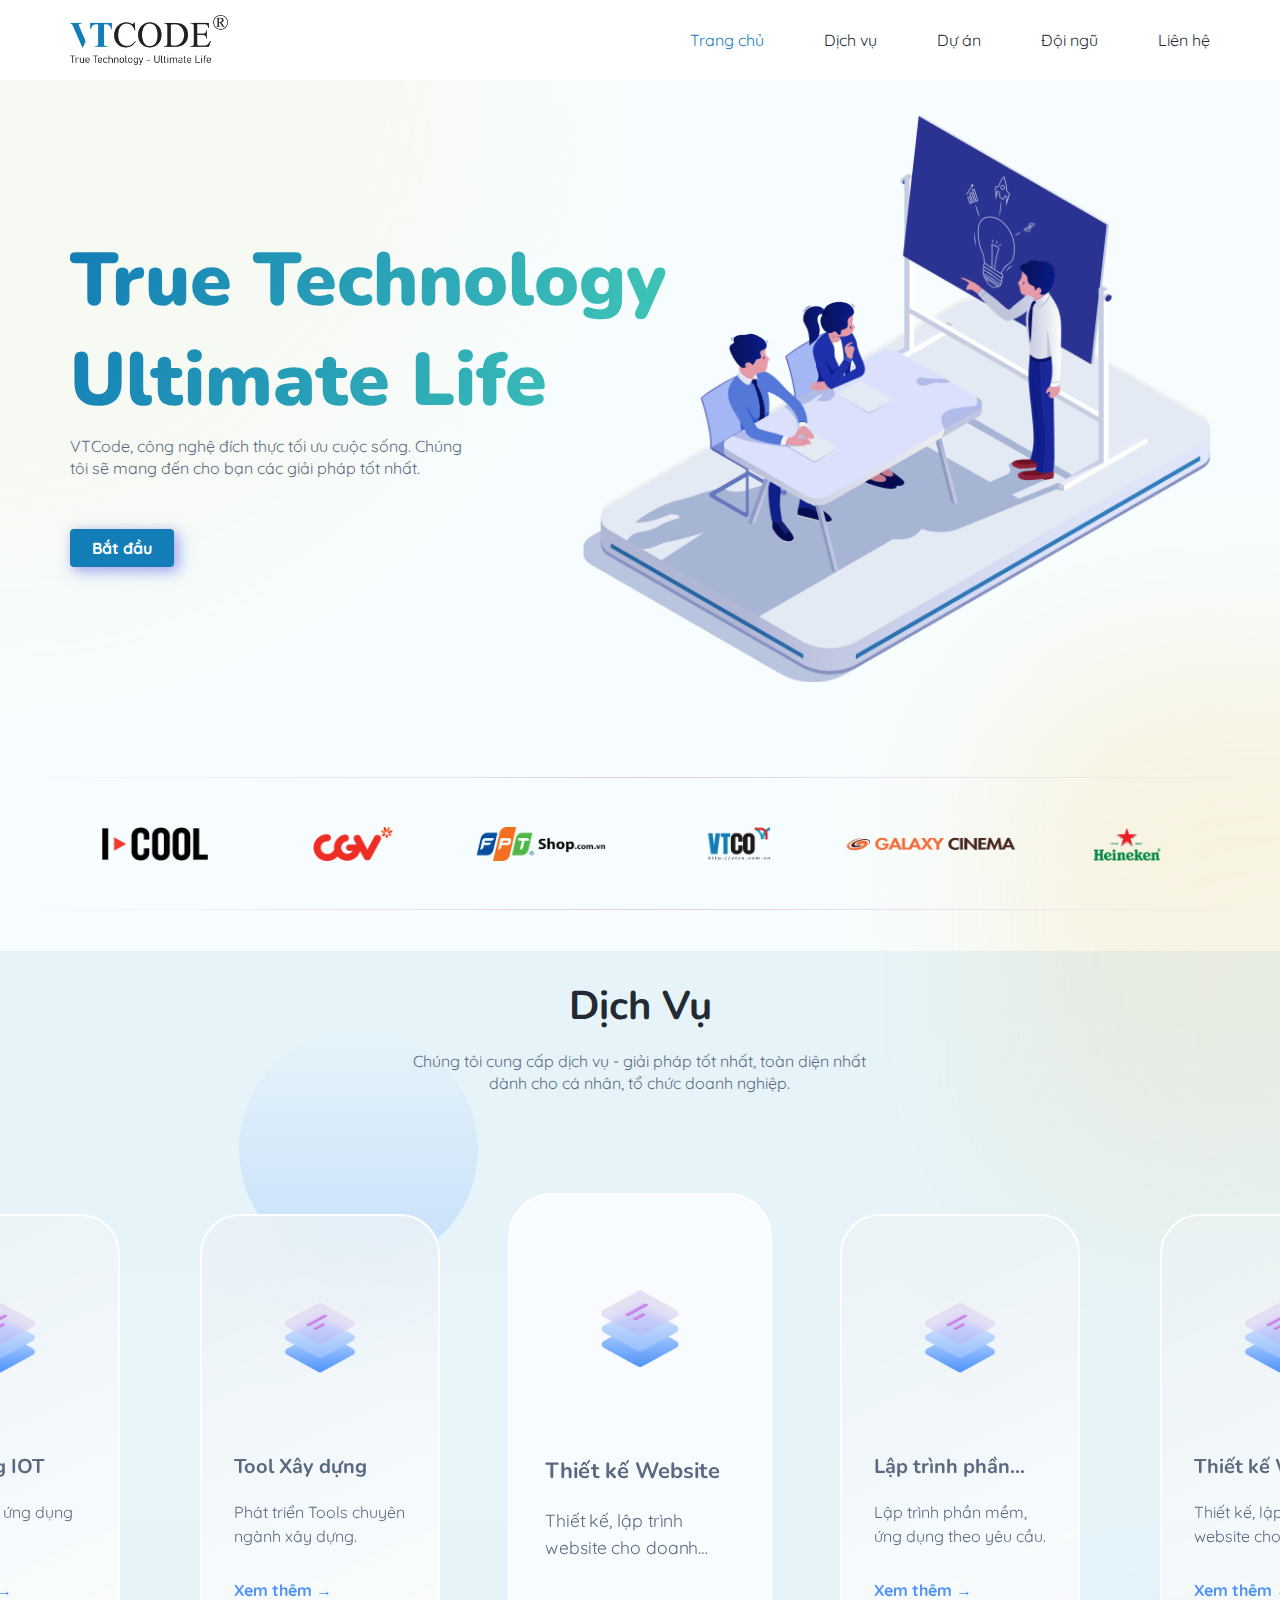
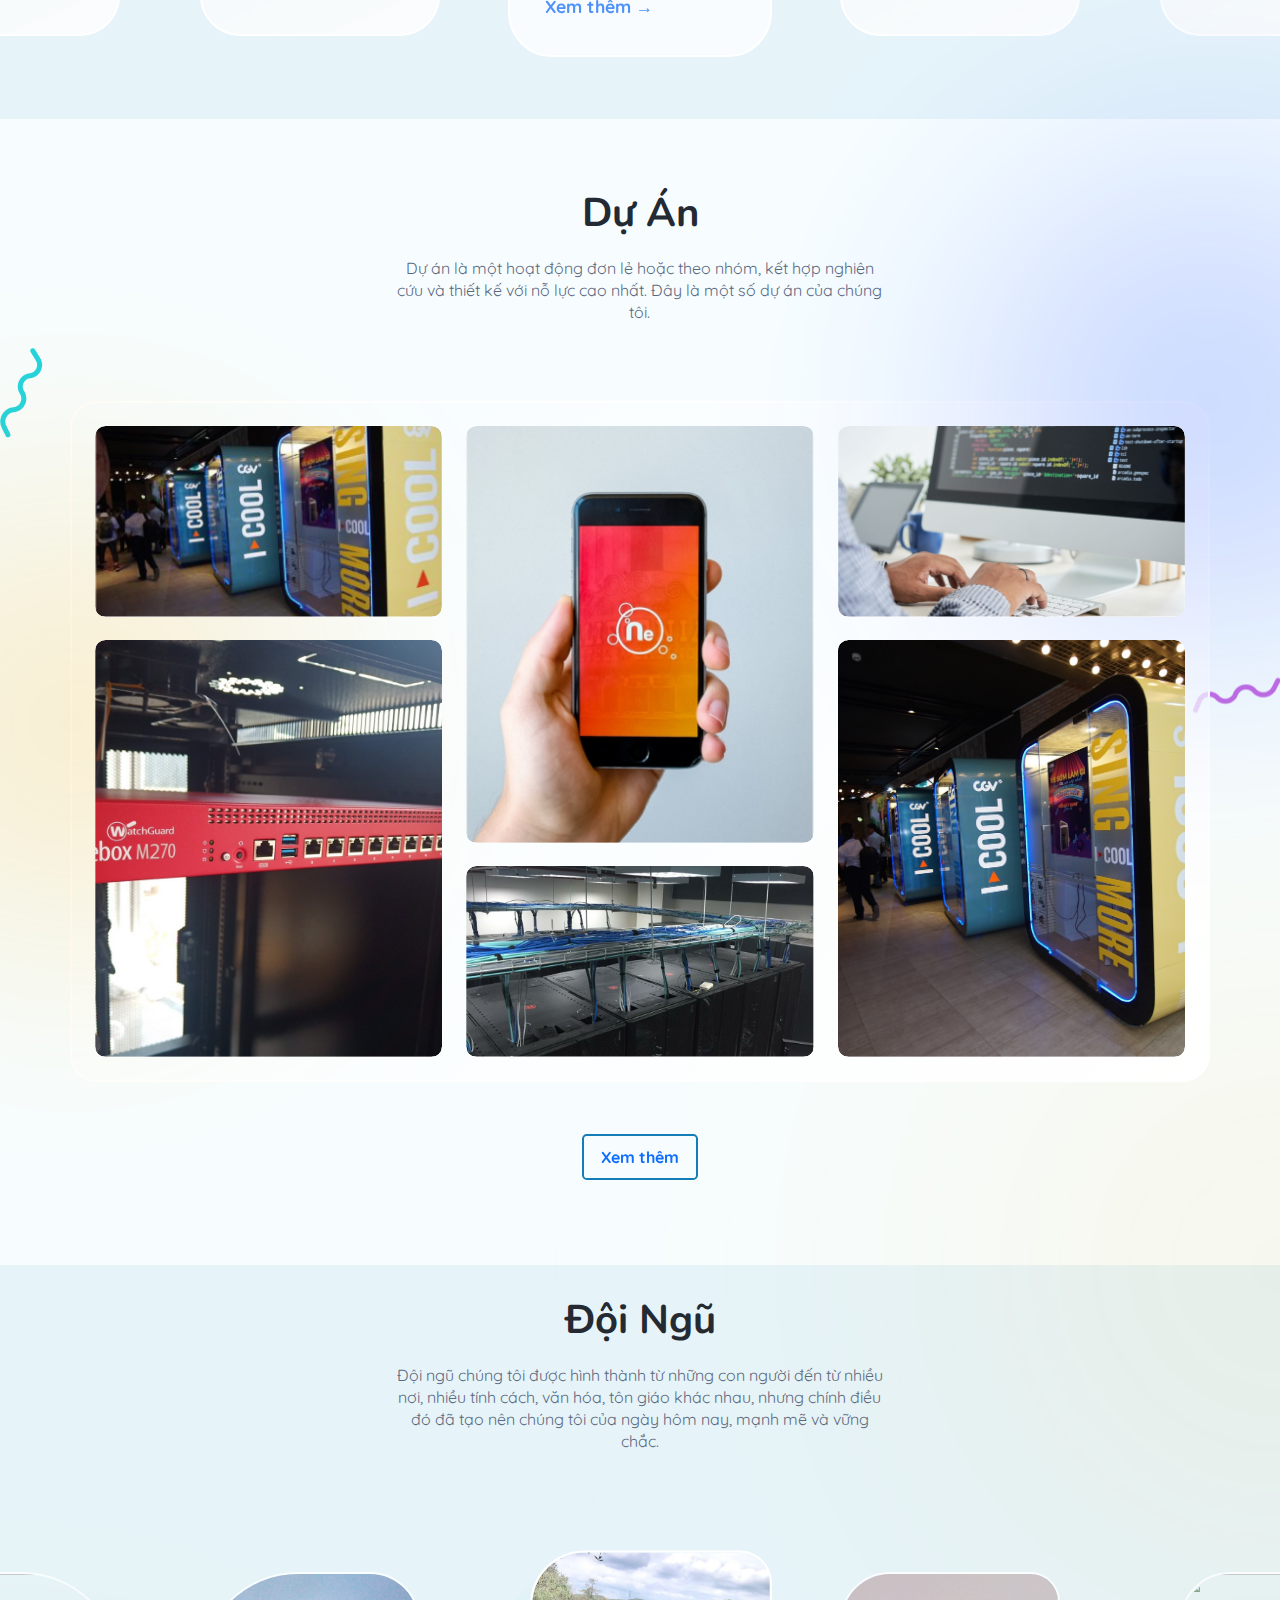
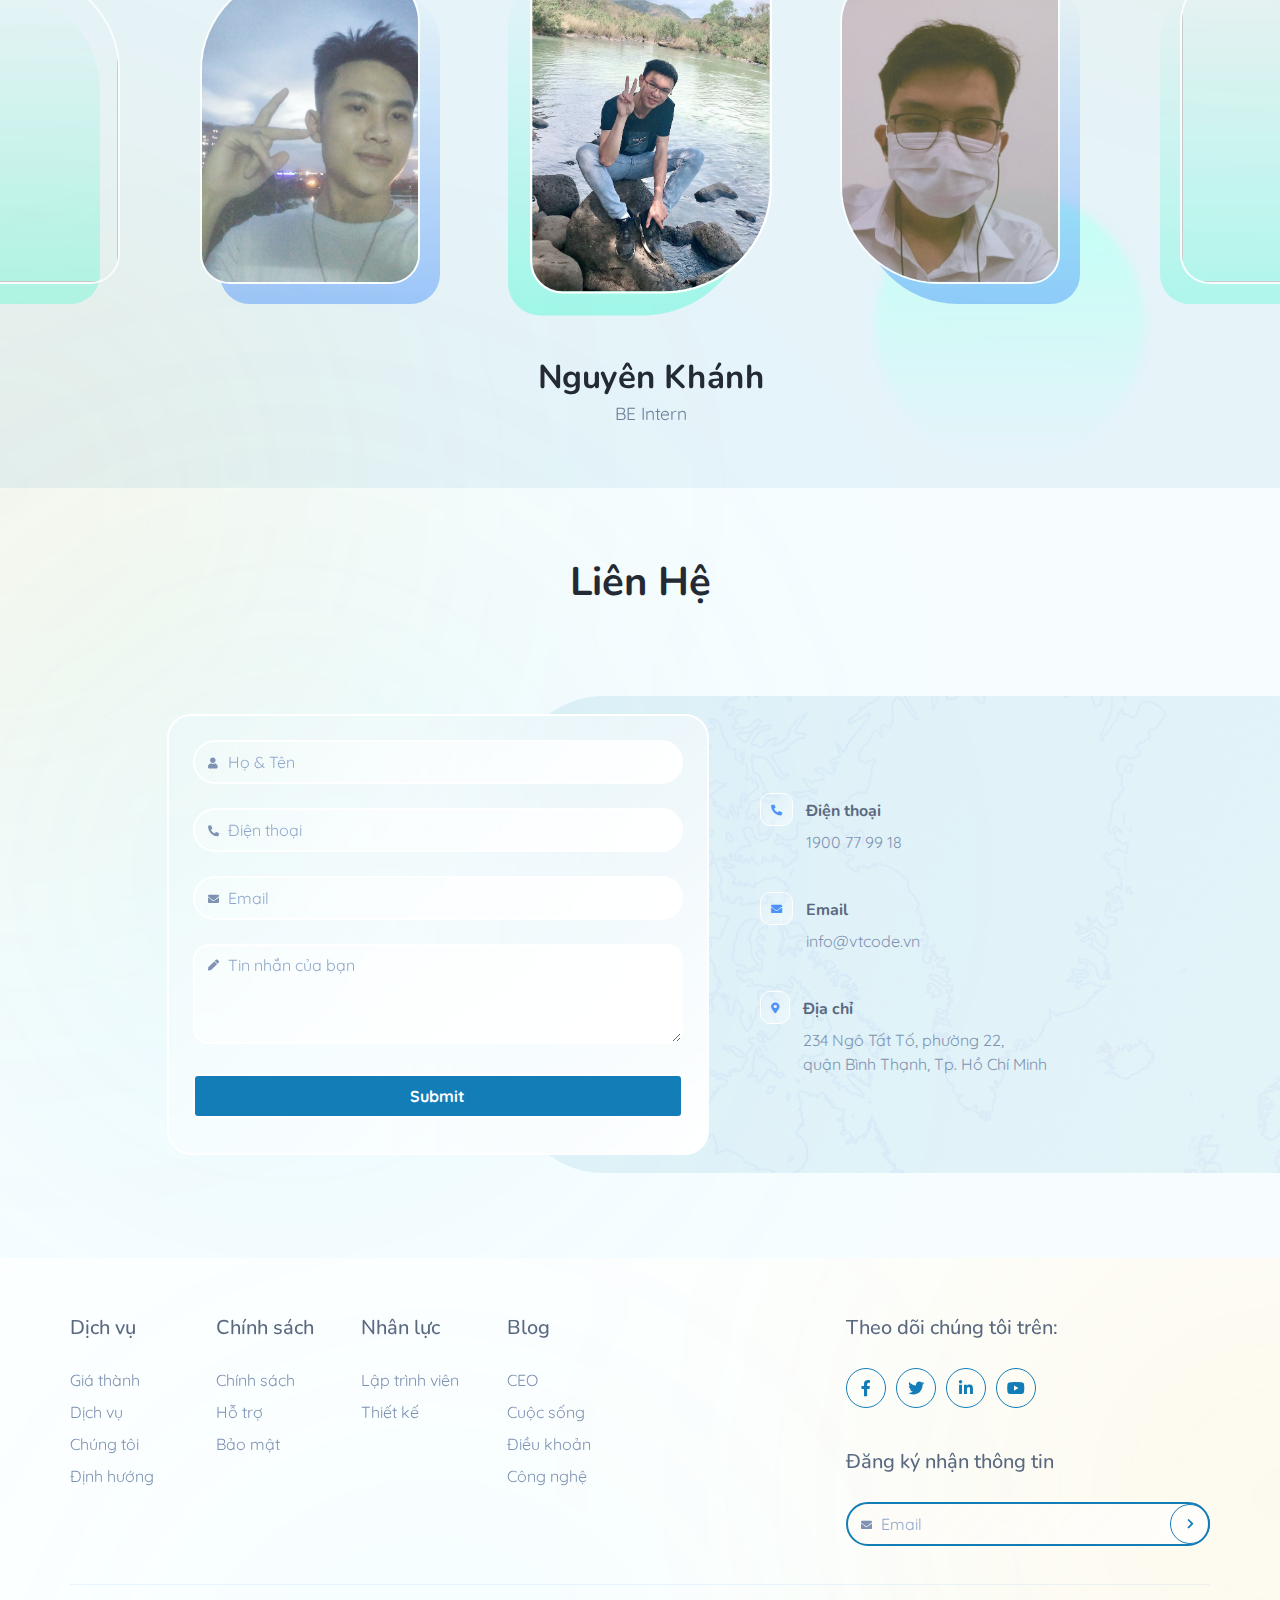
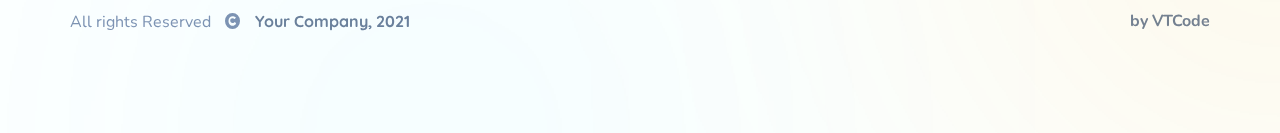
==== index.html @ d48eef45 "hallo" ====
<!DOCTYPE html>
<html lang="vn">
  <head>
    <!-- <link rel="shortcut icon" type="images/png" href="images/icon-logo.png"> -->
    <!-- META CHARSET -->
    <meta charset="UTF-8" />
    <!-- META VIEWPORT -->
    <meta
      name="viewport"
      content="width=device-width, initial-scale=1.0, shrink-to-fit=no"
    />
    <meta
      name="viewport"
      content="width=device-width, initial-scale=1.0, maximum-scale=5.0"
    />
    <meta http-equiv="X-UA-Compatible" content="IE=edge" />
    <!-- TITLE -->
    <title>VTCode | True Technology - Ultimate Life</title>
    <!-- META DESCRIPTION -->
    <meta name="description" content="VTCode: True Technology-Ultimate Life" />
    <!-- META KEYWORDS -->
    <meta
      name="keywords"
      content="VTCode, Lập trình phần mềm, Thiết kế website, IT doanh nghiệp, Ứng dụng IOT, Face Detection, Tool Xây dựng, Web Design, WEB DEVELOPMENT"
    />
    <!-- META AUTHOR -->
    <meta name="author" content="VTCode Intern - Hoàng Trình" />
    <!-- META ROBOTS -->
    <meta name="robots" content="index, follow" />
    <!-- META DESCRIPTION -->
    <meta property="og:title" content="VTCode: True Technology-Ultimate Life" />
    <meta
      property="og:description"
      content="VTCode: True Technology-Ultimate Life"
    />
    <meta property="og:type" content="website" />
    <meta
      property="og:image"
      content="https://vtcode.vn/wp-content/uploads/2022/03/Logo_Only-02.png"
    />
    <!-- LINK -->
    <link rel="icon" href="images/icon-logo.png">
    <link rel="canonical" href="https://vtcode.vn/home" />
    <link rel="stylesheet" href="css/all.min.css" />
    <link rel="stylesheet" href="css/bootstrap.min.css" />
    <link rel="stylesheet" href="css/owl.carousel.min.css" />
    <link rel="stylesheet" href="css/owl.theme.default.min.css" />
    <link rel="stylesheet" href="css/index.css" />
    <link rel="stylesheet" href="css/responsive.css" />
  </head>
  <body>
    <header class="header">
      <nav class="navbar navbar-expand-lg navbar-light">
        <div class="container-fluid">
          <div class="logo">
            <a class="img__default" href="index.html">
              <img src="images/logo.png" alt="logo VTCode" />
            </a>
          </div>
          <button
            class="navbar-toggler"
            type="button"
            data-bs-toggle="collapse"
            data-bs-target="#navbarNavAltMarkup"
            aria-controls="navbarNavAltMarkup"
            aria-expanded="false"
            aria-label="Toggle navigation"
          >
            <span class="navbar-toggler-icon"></span>
          </button>
          <div class="overlay">

          </div>
          <div
            class="collapse navbar-collapse menu__mb"
            style="margin-left: auto"
            id="navbarNavAltMarkup"
          >
            <div class="navbar-nav">
              <a class="nav-link active" aria-current="page" href="#banner"
                >Trang chủ</a
              >
              <a class="nav-link" href="#service">Dịch vụ</a>
              <a class="nav-link" href="#project">Dự án</a>
              <a class="nav-link" href="#team">Đội ngũ</a>
              <a class="nav-link" href="#contact">Liên hệ</a>
            </div>
          </div>
        </div>
      </nav>
    </header>
    <main class="content">
      <section class="banner" id="banner">
        <div class="container">
          <div class="banner__content">
            <div class="banner__text">
              <h1>True Technology Ultimate Life</h1>
              <p>
                VTCode, công nghệ đích thực tối ưu cuộc sống. Chúng tôi sẽ mang
                đến cho bạn các giải pháp tốt nhất.
              </p>
              <a href="#service"> Bắt đầu</a>
            </div>
            <div class="banner__images">
              <div class="img__default">
                <img src="images/banner.png" alt="" />
              </div>
            </div>
          </div>
        </div>
        <div class="banner__partner">
          <div class="container">
            <div class="row">
              <div class="col-6 col-md-4 col-lg-2">
                <a target="_blank" href="https://karaoke.com.vn/" class="img__default">
                  <img src="images/icool.png" alt="icool-logo" />
                </a>
              </div>
              <div class="col-6 col-md-4 col-lg-2">
                <a target="_blank" href="https://www.cgv.vn/" class="img__default">
                  <img src="images/logo_cgv.png" alt="cgv-logo" />
                </a>
              </div>
              <div class="col-6 col-md-4 col-lg-2">
                <a target="_blank" href="https://fptshop.com.vn/" class="img__default">
                  <img src="images/logo-fptshop.png" alt="fptshop-logo" />
                </a>
              </div>
              <div class="col-6 col-md-4 col-lg-2">
                <a target="_blank" href="https://vtco.com.vn/" class="img__default">
                  <img src="images/vtco.png" alt="vtco-logo" />
                </a>
              </div>
              <div class="col-6 col-md-4 col-lg-2">
                <a target="_blank" href="https://www.galaxycine.vn/" class="img__default">
                  <img
                    src="images/galaxy-logo-mobile.png"
                    alt="galaxy-logo"
                  />
                </a>
              </div>

              <div class="col-6 col-md-4 col-lg-2">
                <a target="_blank" href="https://www.heineken.com/" class="img__default">
                  <img
                    src="images/heineken-14-logo.png"
                    alt="heineken-logo"
                  />
                </a>
              </div>
            </div>
          </div>
        </div>
      </section>
      <section class="service" id="service">
        <div class="title__default">
          <h3>Dịch Vụ</h3>
          <p>
            Chúng tôi cung cấp dịch vụ - giải pháp tốt nhất, toàn diện nhất dành
            cho cá nhân, tổ chức doanh nghiệp.
          </p>
        </div>
        <div class="service__content">
          <div class="owl-carousel" id="service__slide">
            <div class="item click__item">
              <div class="service__item">
                <div class="service__img d-flex justify-content-center">
                  <a href="blog.html" class="img__default">
                    <img src="images/service.png" alt="dịch vụ" />
                  </a>
                </div>
                <div class="service__title">
                  <a href="blog.html"><h3>Thiết kế Website</h3></a>
                  <span>
                    Thiết kế, lập trình website cho doanh nghiệp, website bán
                    hàng.
                  </span>
                  <a href="blog.html">Xem thêm &rarr;</a>
                </div>
              </div>
            </div>
            <div class="item click__item">
              <div class="service__item">
                <div class="service__img d-flex justify-content-center">
                  <a href="blog.html" class="img__default">
                    <img src="images/service.png" alt="dịch vụ" />
                  </a>
                </div>
                <div class="service__title">
                  <a href="blog.html"><h3>Lập trình phần mềm</h3></a>
                  <span>Lập trình phần mềm, ứng dụng theo yêu cầu.</span>
                  <a href="blog.html">Xem thêm &rarr;</a>
                </div>
              </div>
            </div>
            <div class="item click__item">
              <div class="service__item">
                <div class="service__img d-flex justify-content-center">
                  <a href="blog.html" class="img__default">
                    <img src="images/service.png" alt="dịch vụ" />
                  </a>
                </div>
                <div class="service__title">
                  <a href="blog.html"><h3>Thiết kế Website</h3></a>
                  <span>
                    Thiết kế, lập trình website cho doanh nghiệp, website bán
                    hàng.
                  </span>
                  <a href="blog.html">Xem thêm &rarr;</a>
                </div>
              </div>
            </div>
            <div class="item click__item">
              <div class="service__item">
                <div class="service__img d-flex justify-content-center">
                  <a href="blog.html" class="img__default">
                    <img src="images/service.png" alt="dịch vụ" />
                  </a>
                </div>
                <div class="service__title">
                  <a href="blog.html"><h3>IT doanh nghiệp</h3></a>
                  <span>Dịch vụ IT toàn diện cho doanh nghiệp.</span>
                  <a href="blog.html">Xem thêm &rarr;</a>
                </div>
              </div>
            </div>
            <div class="item click__item">
              <div class="service__item">
                <div class="service__img d-flex justify-content-center">
                  <a href="blog.html" class="img__default">
                    <img src="images/service.png" alt="dịch vụ" />
                  </a>
                </div>
                <div class="service__title">
                  <a href="blog.html"><h3>Face Detection</h3></a>
                  <span>Phát triển ứng dụng nhận diện khuôn mặt.</span>
                  <a href="blog.html">Xem thêm &rarr;</a>
                </div>
              </div>
            </div>
            <div class="item click__item">
              <div class="service__item">
                <div class="service__img d-flex justify-content-center">
                  <a href="blog.html" class="img__default">
                    <img src="images/service.png" alt="dịch vụ" />
                  </a>
                </div>
                <div class="service__title">
                  <a href="blog.html"><h3>Ứng dụng IOT</h3></a>
                  <span>Phát triển & ứng dụng IOT.</span>
                  <a href="blog.html">Xem thêm &rarr;</a>
                </div>
              </div>
            </div>
            <div class="item click__item">
              <div class="service__item">
                <div class="service__img d-flex justify-content-center">
                  <a href="blog.html" class="img__default">
                    <img src="images/service.png" alt="dịch vụ" />
                  </a>
                </div>
                <div class="service__title">
                  <a href="blog.html"><h3>Tool Xây dựng</h3></a>
                  <span>Phát triển Tools chuyên ngành xây dựng.</span>
                  <a href="blog.html">Xem thêm &rarr;</a>
                </div>
              </div>
            </div>
          </div>
        </div>
      </section>
      <section class="project" id="project">
        <div class="title__default">
          <h3>Dự Án</h3>
          <p>
            Dự án là một hoạt động đơn lẻ hoặc theo nhóm, kết hợp nghiên cứu và
            thiết kế với nỗ lực cao nhất. Đây là một số dự án của chúng tôi.
          </p>
        </div>
        <div class="our__projects">
          <div class="container">
            <div class="list__project">
              <div class="row">
                <div class="col-12 col-md-4">
                  <div class="list__product">
                    <div class="item__product">
                      <div class="product__item">
                        <a href="blog.html" class="img__default">
                          <img src="images/pro4.png" alt="product" />
                        </a>
                        <div class="background__behind">
                          <a href="blog.html">
                            <h3>
                              Thi công hệ thống mạng công ty Tân Hùng Hải
                            </h3></a
                          >
                          <p>
                            Công ty TNHH Tân Hùng Thái là công ty cung cấp hóa
                            chất dùng trong các ngành công nghiệp, nông nghiệp,
                            thực phẩm, nuôi trồng và chế biến thủy sản lâu năm
                            chuyên nghiệp, uy tín với chất lượng hàng đầu, là
                            đối tác đáng tin cậy của nhiều khách hàng và doanh
                            nghiệp trên toàn quốc.
                          </p>
                          <a href="blog.html">Chi tiết &rarr;</a>
                        </div>
                      </div>
                    </div>
                    <div class="item__product">
                      <div class="product__item heigh">
                        <a href="blog.html" class="img__default">
                          <img src="images/pro1.jpg" alt="product" />
                        </a>
                        <div class="background__behind">
                          <a href="blog.html">
                            <h3>
                              Thi công hệ thống mạng công ty Tân Hùng Hải
                            </h3></a
                          >
                          <p>
                            Công ty TNHH Tân Hùng Thái là công ty cung cấp hóa
                            chất dùng trong các ngành công nghiệp, nông nghiệp,
                            thực phẩm, nuôi trồng và chế biến thủy sản lâu năm
                            chuyên nghiệp, uy tín với chất lượng hàng đầu, là
                            đối tác đáng tin cậy của nhiều khách hàng và doanh
                            nghiệp trên toàn quốc.
                          </p>
                          <a href="blog.html">Chi tiết &rarr;</a>
                        </div>
                      </div>
                    </div>
                  </div>
                </div>
                <div class="col-12 col-md-4">
                  <div class="list__product">
                    <div class="item__product">
                      <div class="product__item">
                        <a href="blog.html" class="img__default">
                          <img src="images/pro2.jpg" alt="product" />
                        </a>
                        <div class="background__behind">
                          <a href="blog.html">
                            <h3>
                              Thi công hệ thống mạng công ty Tân Hùng Hải
                            </h3></a
                          >
                          <p>
                            Công ty TNHH Tân Hùng Thái là công ty cung cấp hóa
                            chất dùng trong các ngành công nghiệp, nông nghiệp,
                            thực phẩm, nuôi trồng và chế biến thủy sản lâu năm
                            chuyên nghiệp, uy tín với chất lượng hàng đầu, là
                            đối tác đáng tin cậy của nhiều khách hàng và doanh
                            nghiệp trên toàn quốc.
                          </p>
                          <a href="blog.html">Chi tiết &rarr;</a>
                        </div>
                      </div>
                    </div>
                    <div class="item__product">
                      <div class="product__item heigh">
                        <a href="blog.html" class="img__default">
                          <img src="images/pro3.png" alt="product" />
                        </a>
                        <div class="background__behind">
                          <a href="blog.html">
                            <h3>
                              Thi công hệ thống mạng công ty Tân Hùng Hải
                            </h3></a
                          >
                          <p>
                            Công ty TNHH Tân Hùng Thái là công ty cung cấp hóa
                            chất dùng trong các ngành công nghiệp, nông nghiệp,
                            thực phẩm, nuôi trồng và chế biến thủy sản lâu năm
                            chuyên nghiệp, uy tín với chất lượng hàng đầu, là
                            đối tác đáng tin cậy của nhiều khách hàng và doanh
                            nghiệp trên toàn quốc.
                          </p>
                          <a href="blog.html">Chi tiết &rarr;</a>
                        </div>
                      </div>
                    </div>
                  </div>
                </div>
                <div class="col-12 col-md-4">
                  <div class="list__product">
                    <div class="item__product">
                      <div class="product__item">
                        <a href="blog.html" class="img__default">
                          <img src="images/pro5.png" alt="product" />
                        </a>
                        <div class="background__behind">
                          <a href="blog.html">
                            <h3>
                              Thi công hệ thống mạng công ty Tân Hùng Hải
                            </h3></a
                          >
                          <p>
                            Công ty TNHH Tân Hùng Thái là công ty cung cấp hóa
                            chất dùng trong các ngành công nghiệp, nông nghiệp,
                            thực phẩm, nuôi trồng và chế biến thủy sản lâu năm
                            chuyên nghiệp, uy tín với chất lượng hàng đầu, là
                            đối tác đáng tin cậy của nhiều khách hàng và doanh
                            nghiệp trên toàn quốc.
                          </p>
                          <a href="blog.html">Chi tiết &rarr;</a>
                        </div>
                      </div>
                    </div>
                    <div class="item__product">
                      <div class="product__item heigh">
                        <a href="blog.html" class="img__default">
                          <img src="images/pro6.jpg" alt="product" />
                        </a>
                        <div class="background__behind">
                          <a href="blog.html">
                            <h3>
                              Thi công hệ thống mạng công ty Tân Hùng Hải
                            </h3></a
                          >
                          <p>
                            Công ty TNHH Tân Hùng Thái là công ty cung cấp hóa
                            chất dùng trong các ngành công nghiệp, nông nghiệp,
                            thực phẩm, nuôi trồng và chế biến thủy sản lâu năm
                            chuyên nghiệp, uy tín với chất lượng hàng đầu, là
                            đối tác đáng tin cậy của nhiều khách hàng và doanh
                            nghiệp trên toàn quốc.
                          </p>
                          <a href="blog.html">Chi tiết &rarr;</a>
                        </div>
                      </div>
                    </div>
                  </div>
                </div>
              </div>
            </div>
          </div>
          <div class="see-more d-flex align-item-center justify-content-center">
            <a href="project.html">Xem thêm</a>
          </div>
        </div>
      </section>
      <section class="team" id="team">
        <div class="title__default">
          <h3>Đội Ngũ</h3>
          <p>
            Đội ngũ chúng tôi được hình thành từ những con người đến từ nhiều
            nơi, nhiều tính cách, văn hóa, tôn giáo khác nhau, nhưng chính điều
            đó đã tạo nên chúng tôi của ngày hôm nay, mạnh mẽ và vững chắc.
          </p>
        </div>
        <div class="team__content">
          <div class="owl-carousel" id="team__slide">
            <div class="item team__item">
              <div class="item__team">
                <div class="team__img">
                  <div class="img__default">
                    <img src="images/team1.jpg" alt="" />
                  </div>
                </div>
                <div class="descriptions">
                  <h3>Nguyên Khánh</h3>
                  <p>BE Intern</p>
                </div>
              </div>
            </div>
            <div class="item team__item">
              <div class="item__team">
                <div class="team__img">
                  <div class="img__default">
                    <img src="images/team2.jpg" alt="" />
                  </div>
                </div>
                <div class="descriptions">
                  <h3>Lê Phương</h3>
                  <p>BE Intern</p>
                </div>
              </div>
            </div>
            <div class="item team__item">
              <div class="item__team">
                <div class="team__img">
                  <div class="img__default">
                    <img src="images/team3.png" alt="" />
                  </div>
                </div>
                <div class="descriptions">
                  <h3>Tài Cẩn</h3>
                  <p>FE Intern</p>
                </div>
              </div>
            </div>
            <div class="item team__item">
              <div class="item__team">
                <div class="team__img">
                  <div class="img__default">
                    <img src="images/team4.jpg" alt="" />
                  </div>
                </div>
                <div class="descriptions">
                  <h3>Hoàng Trình</h3>
                  <p>FE Intern</p>
                </div>
              </div>
            </div>
            <div class="item team__item">
              <div class="item__team">
                <div class="team__img">
                  <div class="img__default">
                    <img src="images/team1.jpg" alt="" />
                  </div>
                </div>
                <div class="descriptions">
                  <h3>Nguyên Khánh</h3>
                  <p>BE Intern</p>
                </div>
              </div>
            </div>
            <div class="item team__item">
              <div class="item__team">
                <div class="team__img">
                  <div class="img__default">
                    <img src="images/team2.jpg" alt="" />
                  </div>
                </div>
                <div class="descriptions">
                  <h3>Lê Phương</h3>
                  <p>BE Intern</p>
                </div>
              </div>
            </div>
            <div class="item team__item">
              <div class="item__team">
                <div class="team__img">
                  <div class="img__default">
                    <img src="images/team3.png" alt="" />
                  </div>
                </div>
                <div class="descriptions">
                  <h3>Tài Cẩn</h3>
                  <p>FE Intern</p>
                </div>
              </div>
            </div>
            <div class="item team__item">
              <div class="item__team">
                <div class="team__img">
                  <div class="img__default">
                    <img src="images/team4.jpg" alt="" />
                  </div>
                </div>
                <div class="descriptions">
                  <h3>Hoàng Trình</h3>
                  <p>FE Intern</p>
                </div>
              </div>
            </div>
          </div>
        </div>
      </section>
      <section  id="contact">
        <div class="title__default">
          <h3>Liên Hệ</h3>
        </div>
        <div class="contact__content">
          <div class="background__map">
            <div class="img__background">
              <img src="images/background-map.png" alt="">
            </div>
          </div>
          <div class="container">
            <div class="row">
              <div class="col-0 col-md-1"></div>
              <div class="col-12 col-md-10">
                <div class="row">
                  <div class="col-12 col-md-7 d-flex align-item-center">
                    <div class="form__contact" id="contact_saveData">
                      <div class="form__group">
                        <input type="text" id="inputName" placeholder="Họ & Tên">
                        <i class="fas fa-user"></i>
                      </div>
                      <div class="form__group">
                        <input type="email" id="inputPhone" placeholder="Điện thoại">
                        <i class="fas fa-phone-alt"></i>
                      </div>
                      <div class="form__group">
                        <input type="text" id="inputEmail" placeholder="Email">
                        <i class="fas fa-envelope"></i>
                      </div>
                      <div class="form__group">
                        <textarea class="form__textarea" placeholder="Tin nhắn của bạn" id="textareaDes" style="height: 100px"></textarea>
                        <i class="icon__textarea fas fa-pen"></i>
                      </div>
                      <div class="form__group">
                        <input class="submit" type="button" value="Submit">
                      </div>
                    </div>
                  </div>
                  <div class="col-12 col-md-5 d-flex align-item-center">
                    <div class="info__contact">
                      <div class="contact__default d-flex">
                        <div><i class="fas fa-phone-alt"></i></div>
                        <div class="contact__name">
                          <h3>Điện thoại</h3>
                          <a href="tel:1900779918" title="Điện thoại liên hệ VTCode">1900 77 99 18</a>
                        </div>
                      </div>
                      <div class="contact__default d-flex">
                        <div><i class="fas fa-envelope"></i></div>
                        <div class="contact__name">
                          <h3>Email</h3>
                          <a href="mailto:info@vtcode.vn" title="Email liên hệ VTCode">info@vtcode.vn</a>
                        </div>
                      </div>
                      <div class="contact__default d-flex">
                        <div>
                          <i class="fas fa-map-marker-alt"></i>
                        </div>
                        <div class="contact__name">
                          <h3>Địa chỉ</h3>
                          <a target="_blank" href="https://goo.gl/maps/krAgrFRtAwAQs5gm9" title="Địa chỉ VTCode">234 Ngô Tất Tố, phường 22,<br> quận Bình Thạnh, Tp. Hồ Chí Minh</a>
                        </div>
                      </div>
                    </div>
                  </div>
                </div>
              </div>
              <div class="col-0 col-md-1"></div>
            </div>
          </div>
        </div>
      </section>
    </main>
    <footer class="footer">
      <div class="container">
        <div class="row">
          <div class="col-12 col-md-12 col-lg-6">
            <div class="row">
              <div class="col-6 col-md-3">
                <div class="footer__content">
                  <h3>Dịch vụ</h3>
                  <a href="blog.html"><p>Giá thành</p></a>
                  <a href="blog.html"><p>Dịch vụ</p></a>
                  <a href="blog.html"><p>Chúng tôi</p></a>
                  <a href="blog.html"><p>Định hướng</p></a>
                </div>
              </div>
              <div class="col-6 col-md-3">
                <div class="footer__content">
                  <h3>Chính sách</h3>
                  <a href="blog.html"><p>Chính sách</p></a>
                  <a href="blog.html"><p>Hỗ trợ</p></a>
                  <a href="blog.html"><p>Bảo mật</p></a>
                </div>
              </div>
              <div class="col-6 col-md-3">
                <div class="footer__content">
                  <h3>Nhân lực</h3>
                  <a href="blog.html"> <p>Lập trình viên</p></a>
                  <a href="blog.html"><p>Thiết kế</p></a>
                </div>
              </div>
              <div class="col-6 col-md-3">
                <div class="footer__content">
                  <h3>Blog</h3>
                  <a href="blog.html"><p>CEO</p></a>
                  <a href="blog.html"><p>Cuộc sống</p></a>
                  <a href="blog.html"><p>Điều khoản</p></a>
                  <a href="blog.html"><p>Công nghệ</p></a>
                </div>
              </div>
            </div>
          </div>
          <div class="col-0 col-md-0 col-lg-2"></div>
          <div class="col-12 col-md-12 col-lg-4">
            <div class="footer__content">
              <div class="row">
                <div class="col-12 col-sm-6 col-lg-12">
                  <h3>Theo dõi chúng tôi trên:</h3>
                  <div class="footer__social d-flex">
                    <a href="#">
                      <i class="fab fa-facebook-f"></i>
                    </a>
                    <a href="#">
                      <i class="fab fa-twitter"></i>
                    </a>
                    <a href="#">
                      <i class="fab fa-linkedin-in"></i>
                    </a>
                    <a href="#">
                      <i class="fab fa-youtube"></i>
                    </a>
                  </div>
                </div>
                <div class="col-12 col-sm-6 col-lg-12">
                  <h3>Đăng ký nhận thông tin</h3>
                  <div class="form__footer">
                    <input type="text" id="inputEmailFooter" placeholder="Email">
                    <i class="fas fa-envelope"></i>
                    <a href="#" class="register-mail"> <i class="fas fa-chevron-right"></i></a>
                  </div>
                </div>
              </div>
            </div>
          </div>
        </div>
      </div>
      <div class="container">
        <hr>
        <div class="d-flex justify-content-between">
          <div class="left__content d-flex align-item-center" style="height: 100%; width: 50%;">
            <p style="margin-bottom: 0;">All rights Reserved <i class="fas fa-copyright"></i> <span>Your Company, 2021</span></p>
          </div>
          <div class="right__content d-flex align-item-center justify-content-end" style="height: 100%; width: 50%;">
            <p style="text-align: right; margin-bottom: 0;">by VTCode</p>
          </div>
        </div>
      </div>
    </footer>
    <div class="alert-modal">
    </div>
    <script src="js/popper.min.js"></script>
    <script src="js/bootstrap.min.js"></script>
    <script src="js/jquery-3.6.0.min.js"></script>
    <script src="js/owl.carousel.min.js"></script>
    <script src="js/index.js"></script>
  </body>
</html>
---- css/index.css ----
@import url("https://fonts.googleapis.com/css2?family=Nunito:wght@400;500;700;900&family=Quicksand:wght@400;500;700&display=swap");
:root {
  --primary: rgba(19, 125, 183, 1);
  --back-ground-main: rgba(99, 208, 255, 0.05);
  --blue-grey-900: rgba(36, 42, 51, 1);
  --blue-grey-600: rgba(90, 105, 128, 1);
  --blue-grey-500: rgba(108, 126, 153, 1);
  --blue-grey-400: rgb(126, 146, 178, 1);
  --blue-grey-300: rgba(144, 168, 204, 1);
  --blue-grey-100: rgba(180, 210, 255, 1);
  --white: rgba(255, 255, 255, 1);
  --black: rgba(36, 42, 51, 1);
  --theme-primary: rgba(78, 146, 249, 1);
  --font-size-text: 16px;
  --font-size-banner: 75px;
  --font-size-title: 40px;
  --font-size-title-2: 20px;
}
* {
  margin: 0;
  padding: 0;
  box-sizing: border-box;
  font-family: "Quicksand", sans-serif;
}
body {
  background-color: var(--back-ground-main);
}
.img__default {
  position: relative;
  display: block;
  padding-bottom: 36%;
  overflow: hidden;
  width: 100%;
  height: 0;
  margin-bottom: 0px;
  transition: all 0.35s;
  z-index: 5;
}
.img__default img {
  position: absolute;
  top: 50%;
  left: 50%;
  transform: translate(-50%, -50%);
  width: 100%;
  height: 100%;
  object-fit: cover;
}
.container,
.container-fluid,
.container-lg,
.container-md,
.container-sm,
.container-xl,
.container-xxl {
  padding: 0;
}
/*header*/
.header {
  background-color: var(--white);
  position: fixed;
  top: 0;
  left: 0;
  right: 0;
  z-index: 1000;
}
.navbar {
  padding: 0;
}
.logo {
  width: 157.84px;
  padding: 15px 0;
}
.logo .img__default {
  padding-bottom: 31.68%;
}
.navbar-collapse {
  display: flex;
  justify-content: end;
}
.navbar-light .navbar-nav .nav-link:hover,
.navbar-light .navbar-nav .nav-link.active,
.navbar-light .navbar-nav .show > .nav-link {
  color: var(--primary);
  font-size: var(--font-size-text);
}
.navbar-expand-lg .navbar-nav .nav-link {
  padding: 10px 30px;
  color: var(--black);
  font-size: var(--font-size-text);
  line-height: 20px;
}
.navbar-expand-lg .navbar-nav .nav-link:first-child {
  padding-left: 0;
}
.navbar-expand-lg .navbar-nav .nav-link:last-child {
  padding-right: 0;
}
/*content*/
/* banner*/
.content {
  padding-top: 80px;
  overflow: hidden;
}
.banner {
  position: relative;
  width: 100%;
  padding-bottom: 40px;
}
.banner::before {
  content: "";
  position: absolute;
  width: 1051px;
  height: 1051px;
  left: 0;
  top: 0;
  transform: translate(-50%, -50%);
  background: rgba(255, 221, 148, 0.11);
  filter: blur(100px);
  border-radius: 100%;
}
.banner::after {
  content: "";
  position: absolute;
  width: 573px;
  height: 573px;
  right: 0;
  bottom: 0;
  transform: translate(50%, 50%);
  background: linear-gradient(
    165.74deg,
    rgba(255, 186, 39, 0.17) 10.13%,
    rgba(255, 222, 152, 0.17) 86.62%
  );
  filter: blur(100px);
  border-radius: 112px;
}
.banner__content {
  position: relative;
  width: 100%;
  display: flex;
  align-items: center;
  padding: 150px 0 210px 0;
}
.banner__text {
  width: 70%;
}
.banner__text h1 {
  background: linear-gradient(
    112.77deg,
    rgba(19, 125, 183, 1),
    rgba(79, 224, 182, 1)
  );
  font-size: var(--font-size-banner);
  font-weight: 900;
  -webkit-background-clip: text;
  -webkit-text-fill-color: transparent;
  line-height: 100px;
  margin-bottom: 5px;
  font-family: "Nunito", sans-serif;
}
.banner__text p {
  width: 50%;
  font-size: var(--font-size-text);
  font-weight: 400;
  color: var(--blue-grey-600);
  line-height: 22px;
  margin-bottom: 50px;
}
.banner__text a {
  padding: 7px 22px;
  background-color: var(--primary);
  color: var(--white);
  box-shadow: 2px 2px 10px rgba(195, 129, 219, 0.5),
    5px 5px 15px rgba(78, 146, 249, 0.5);
  font-weight: 700;
  font-size: var(--font-size-text);
  line-height: 24px;
  border-radius: 4px;
  text-decoration: none;
  display: inline-block;
}
.banner__images {
  position: absolute;
  top: 5%;
  right: 0;
  width: 55%;
}
.banner__images .img__default {
  padding-bottom: 90.5%;
}
.banner__partner {
  padding: 50px 0;
  position: relative;
}
.banner__partner::before {
  content: "";
  position: absolute;
  height: 1px;
  background-image: linear-gradient(
    to right,
    rgba(78, 146, 249, 0),
    rgba(195, 129, 219, 0.4),
    rgba(78, 146, 249, 0)
  );
  top: 0;
  left: 0;
  right: 0;
  width: 100%;
  z-index: 2;
}
.banner__partner::after {
  content: "";
  position: absolute;
  height: 1px;
  background-image: linear-gradient(
    to right,
    rgba(78, 146, 249, 0),
    rgba(195, 129, 219, 0.4),
    rgba(78, 146, 249, 0)
  );
  bottom: 1px;
  left: 0;
  right: 0;
  width: 100%;
  z-index: 2;
}
.banner__partner .img__default {
  padding-bottom: 20%;
  object-fit: contain;
}
/*service*/
.service,
.team {
  position: relative;
  background-color: rgba(19, 125, 183, 0.07);
  padding-top: 31px;
}
.service::before {
  content: "";
  width: 239px;
  height: 239px;
  position: absolute;
  background: linear-gradient(
    180deg,
    rgba(78, 146, 249, 0) 0%,
    rgba(78, 146, 249, 0.21) 100%
  );
  border-radius: 100%;
  left: 0;
  right: 0;
  transform: translate(100%, 20%);
}
.title__default {
  display: flex;
  flex-direction: column;
  align-items: center;
}
.title__default h3 {
  font-weight: 700;
  font-size: var(--font-size-title);
  color: var(--blue-grey-900);
  line-height: 48px;
  font-family: "Nunito", sans-serif;
  margin-bottom: 20px;
  text-align: center;
}
.title__default p {
  font-weight: 400;
  color: var(--blue-grey-600);
  line-height: 22px;
  font-size: var(--font-size-text);
  width: 38%;
  margin-bottom: 0;
  text-align: center;
}
.service__content,
.team__content {
  padding: 80px 0 43px 0;
  min-height: 600px;
}

.service__img {
  width: 100%;
  padding: 76px 0;
}
.service__img .img__default {
  width: 35%;
  padding-bottom: 36%;
}
.service__title {
  padding: 0 32px 32px;
}
.service__title a:hover h3 {
  color: var(--theme-primary);
  text-decoration: none;
}
.service__title a h3 {
  font-size: var(--font-size-title-2);
  font-weight: 700;
  font-family: "Nunito", sans-serif;
  line-height: 27px;
  margin-bottom: 20px;
  color: var(--blue-grey-600);
  min-height: 24px;
  overflow: hidden;
  text-overflow: ellipsis;
  display: -webkit-box;
  -webkit-box-orient: vertical;
  -webkit-line-clamp: 1;
}
.service__title span {
  min-height: 48px;
  overflow: hidden;
  text-overflow: ellipsis;
  display: -webkit-box;
  -webkit-box-orient: vertical;
  -webkit-line-clamp: 2;
  font-size: var(--font-size-text);
  color: var(--blue-grey-600);
  font-weight: 400;
  margin-bottom: 30px;
}
.service__title a {
  text-decoration: none;
  font-size: 16px;
  font-weight: 700;
  color: var(--theme-primary);
}
.service__title a:hover {
  color: var(--primary);
}
/*service-slide-center-active*/

#service__slide .owl-item > div {
  cursor: pointer;
  transform: scale(1);
  transition: all 0.3s ease;
}
#service__slide .owl-item.center > div {
  cursor: auto;
  transform: scale(1.1);
}
/* .owl-item:not(.center) > div:hover {
    opacity: .75;
  } */
#service__slide .owl-item > div .service__item {
  background: linear-gradient(
    155.83deg,
    rgba(243, 243, 243, 0.4) 12.69%,
    #ffffff 126.81%
  );
  border: 2px solid #ffffff;
  backdrop-filter: blur(70px);
  -webkit-backdrop-filter: blur(70px);
  border-radius: 40px;
}
#service__slide .owl-item.center > div .service__item {
  background: linear-gradient(
    155.8deg,
    rgba(255, 255, 255, 0.7) 0%,
    rgba(255, 255, 255, 0.7) 100%
  );
  border: 2px solid #ffffff;
  backdrop-filter: blur(70px);
  -webkit-backdrop-filter: blur(70px);
  border-radius: 40px;
}
#service__slide .owl-item:not(.center) > div:hover .service__item {
  background: linear-gradient(
    155.8deg,
    rgba(255, 255, 255, 0.7) 0%,
    rgba(255, 255, 255, 0.7) 100%
  );
  backdrop-filter: blur(20px);
  -webkit-backdrop-filter: blur(20px);
}
.owl-carousel .owl-stage-outer {
  padding: 40px 0;
}
/*Project*/
.project, #contact{
  padding-top: 70px;
  padding-bottom: 85px;
  position: relative;
}
.project::before {
  content: url(../images/vector1.png);
  position: absolute;
  width: 86.65px;
  height: 29px;
  left: 10%;
  top: 20%;
}
.project::after {
  content: url(../images/vector2.png);
  position: absolute;
  width: 86.65px;
  height: 29px;
  right: 10%;
  top: 50%;
  transform: translateY(-50%);
}
.list__project::before {
  content: "";
  position: absolute;
  width: 715px;
  height: 715px;
  left: 0;
  bottom: 0;
  transform: translateX(-50%);

  background: radial-gradient(
    50% 50% at 50% 50%,
    rgba(255, 176, 7, 0.25) 0%,
    rgba(255, 176, 7, 0) 100%
  );
  filter: blur(100px);
  z-index: 1;
}
.list__project::after {
  content: "";
  position: absolute;
  width: 715px;
  height: 715px;
  right: 0;
  top: 0;
  transform: translate(50%, -50%);
  background: radial-gradient(
    50% 50% at 50% 50%,
    rgba(7, 62, 255, 0.25) 0%,
    rgba(7, 77, 255, 0) 100%
  );
  filter: blur(100px);
  z-index: 1;
}
.our__projects {
  padding-top: 78px;
}
.list__project {
  position: relative;
  background: linear-gradient(
    137.73deg,
    rgba(255, 255, 255, 0) 4.16%,
    #ffffff 102.02%
  );
  border-radius: 27px;
  border: 2px solid #ffffff;
  padding: 23px 23px 0;
  z-index: 3;
}
.list__project .row .col-12 .list__product,
.list__project .row .col-md-4 .list__product {
  display: flex;
  flex-direction: column;
}
.list__project .row .col-12:nth-child(2) .list__product,
.list__project .row .col-md-4:nth-child(2) .list__product {
  display: flex;
  flex-direction: column-reverse;
}
.heigh .img__default {
  padding-bottom: 120% !important;
}
.item__product {
  position: relative;
  z-index: 6;
}
.item__product .product__item {
  border-radius: 10.55px;
  margin-bottom: 23px;
  overflow: hidden;
  transform-style: preserve-3d;
  transition: all 1s ease;
}
.item__product:hover .product__item {
  transform: rotateY(180deg);
  transition: all 0.5s ease;
}
.item__product:hover .product__item .img__default {
  z-index: -1;
}
.product__item .img__default {
  backface-visibility: hidden;
  padding-bottom: 55%;
  width: 100%;
  height: 100%;
  z-index: 5;
  transition: all 0.2s ease;
  border-radius: 10.55px;
}
.product__item .background__behind {
  position: absolute;
  width: 100%;
  height: 100%;
  background: linear-gradient(
    155.8deg,
    rgba(255, 255, 255, 0.7) 50%,
    rgba(255, 255, 255, 1) 100%
  );
  border: 2px solid #ffffff;
  padding: 24px 24px 0;
  backdrop-filter: blur(100px);
  -webkit-backdrop-filter: blur(100px);
  border-radius: 10.55px;
  transform: rotateY(180deg);
  top: 0;
  left: 0;
  right: 0;
  bottom: 0;
  z-index: -1;
  transition: all 0.2s ease;
}
.item__product:hover .product__item .background__behind {
  z-index: 4;
}
.see-more {
  margin-top: 52.71px;
  position: relative;
  z-index: 5;
}
.see-more a {
  background-color: transparent;
  border: 2px solid var(--primary);
  padding: 9px 17px;
  border-radius: 4.8px;
  text-decoration: none;
  font-size: var(--font-size-text);
  font-weight: 700;
  content: var(--theme-primary);
}
.see-more a:hover {
  color: var(--primary);
}
.background__behind a h3 {
  height: 53px;
  overflow: hidden;
  text-overflow: ellipsis;
  display: -webkit-box;
  -webkit-box-orient: vertical;
  -webkit-line-clamp: 2;
  font-size: var(--font-size-title-2);
  font-weight: 700;
  font-family: "Nunito", sans-serif;
  line-height: 27px;
  margin-bottom: 10px;
  color: var(--blue-grey-600);
}
.background__behind a:hover h3 {
  color: var(--primary);
}
.background__behind p {
  overflow: hidden;
  text-overflow: ellipsis;
  display: -webkit-box;
  -webkit-box-orient: vertical;
  -webkit-line-clamp: 2;
  font-size: var(--font-size-text);
  color: var(--blue-grey-600);
  font-weight: 400;
  margin-bottom: 5px;
}
.background__behind a {
  text-decoration: none;
  position: relative;
  font-weight: 700;
  font-size: 16px;
  color: var(--theme-primary);
  z-index: 10;
}
.background__behind a:hover {
  color: var(--primary);
}
.heigh .background__behind p {
  overflow: hidden;
  text-overflow: ellipsis;
  display: -webkit-box;
  -webkit-box-orient: vertical;
  -webkit-line-clamp: 4;
  font-size: var(--font-size-text);
  color: var(--blue-grey-600);
  font-weight: 400;
  margin-bottom: 5px;
}
/*team*/
.team::before {
  content: "";
  position: absolute;
  width: 715px;
  height: 715px;
  right: 0;
  top: 0;
  transform: translate(50%, -50%);
  background: radial-gradient(
    50% 50% at 50% 50%,
    rgba(255, 176, 7, 0.25) 0%,
    rgba(255, 176, 7, 0) 100%
  );
  filter: blur(254px);
}
.team::after {
  content: "";
  position: absolute;
  width: 270px;
  height: 270px;
  right: 0;
  bottom: 0;
  border-radius: 100%;
  transform: translate(-50%, -10%);
  background: linear-gradient(180deg, #c1fff4 0%, rgba(193, 255, 244, 0) 100%);
  filter: blur(5px);
}
#team__slide .owl-item .item .item__team .img__default {
  padding-bottom: 140%;
  width: 100%;
  border: 2px solid #ffffff;
}
#team__slide .owl-item > div {
  cursor: pointer;
  transform: scale(1);
  transition: all 0.3s ease;
}
#team__slide .owl-item.center > div {
  cursor: auto;
  transform: scale(1.1);
  transition: all 0.3s ease;
}
#team__slide .owl-item > div {
  opacity: 0.8;
  transition: all 0.3s ease;
}
#team__slide .owl-item.center > div {
  opacity: 1;
  transition: all 0.3s ease;
}
#team__slide .owl-item:not(.center) > div:hover {
  opacity: 1;
}
#team__slide .owl-item > div .descriptions {
  opacity: 0;
  transition: all 0.5s ease;
  margin-top: 56px;
}
#team__slide .owl-item > div .descriptions h3 {
  color: rgba(36, 42, 51, 1);
  font-family: "Nunito", sans-serif;
  font-weight: 700;
  font-size: 30px;
  line-height: 42px;
  margin-bottom: 0;
  text-align: center;
}
#team__slide .owl-item > div .descriptions p {
  color: var(--blue-grey-500);
  font-weight: 400;
  font-size: var(--font-size-text);
  line-height: 140%;
  text-align: center;
  margin-bottom: 0;
}
#team__slide .owl-item.center > div .descriptions {
  opacity: 1;
}
#team__slide .owl-item:nth-child(4n + 4) div .item__team .team__img .img__default {
  border-radius: 98px 50px 29.5px 29.5px !important;
  width: calc(100% +20px);
}
.team__img {
  position: relative;
  z-index: 5;
}
#team__slide .owl-item:nth-child(4n + 4) div .item__team,
#team__slide .owl-item:nth-child(4n + 2) div .item__team {
  padding-right: 20px;
}
#team__slide .owl-item:nth-child(4n + 4) div .item__team  .team__img::before,
#team__slide .owl-item:nth-child(4n + 2) div .item__team  .team__img::before {
  content: "";
  border-radius: 98px 50px 29.5px 29.5px;
  position: absolute;
  background: linear-gradient(
    180deg,
    rgba(78, 146, 249, 0) 0%,
    rgba(0, 102, 255, 0.4) 100%
  );
  right: -20px;
  bottom: -20px;
  width: 100%;
  height: 100%;
}
#team__slide .owl-item:nth-child(4n + 3) div .item__team  .team__img .img__default {
  border-radius: 50px 98px 29.5px 29.5px !important;
  width: calc(100% +20px);
}
#team__slide .owl-item:nth-child(4n + 3) div .item__team .team__img::before {
  border-radius: 50px 98px 29.5px 29.5px !important;
}
#team__slide .owl-item:nth-child(4n + 2) div .item__team .img__default {
  border-radius: 50px 29.5px 29.5px 98px !important;
  width: calc(100% +20px);
}
#team__slide .owl-item:nth-child(4n + 2) div .item__team .team__img::before {
  border-radius: 50px 29.5px 29.5px 98px !important;
}
#team__slide .owl-item:nth-child(4n + 1) div .item__team .img__default {
  border-radius: 50px 29.5px 98px 29.5px !important;
  width: calc(100% +20px);
}
#team__slide .owl-item:nth-child(4n + 1) div .item__team,
#team__slide .owl-item:nth-child(4n + 3) div .item__team {
  padding-left: 20px;
}
#team__slide .owl-item:nth-child(4n + 1) div .item__team .team__img::before,
#team__slide .owl-item:nth-child(4n + 3) div .item__team .team__img::before {
  content: "";
  border-radius: 50px 29.5px 98px 29.5px;
  position: absolute;
  background: linear-gradient(
    180deg,
    rgba(130, 165, 219, 0) 0%,
    rgba(0, 255, 194, 0.3) 100%
  );
  left: -20px;
  bottom: -20px;
  width: 100%;
  height: 100%;
}
/*contact*/
.contact__content {
  position: relative;
  padding-top: 70px;
}
.background__map {
  position: absolute;
  width: 60%;
  right: 0;
  bottom: 0;
  top: 70px;
}
.background__map .img__background {
  width: 100%;
  height: 100%;
}
.background__map .img__background img {
  height: 100%;
  object-fit: cover;
}
.form__contact {
  background: linear-gradient(
    137.73deg,
    rgba(255, 255, 255, 0) 4.16%,
    #ffffff 102.02%
  );
  backdrop-filter: blur(85px);
  -webkit-backdrop-filter: blur(85px);
  padding: 24px;
  border-radius: 24px;
  margin-top: 18px;
  margin-bottom: 18px;
  border: 2px solid #ffffff;
  width: 100%;
}
/*liên hệ*/
#contact::before {
  content: "";
  position: absolute;
  width: 715px;
  height: 715px;
  left: 0;
  top: 50%;
  transform: translate(-10%, -50%);
  background: radial-gradient(
    50% 50% at 50% 50%,
    rgba(37, 216, 255, 0.2) 0%,
    rgba(0, 255, 255, 0) 100%
  );
  filter: blur(254px);
  z-index: -1;
}
#contact::after {
  content: "";
  position: absolute;
  width: 715px;
  height: 715px;
  left: 0;
  top: 0;
  transform: translate(-50%, -50%);
  background: radial-gradient(
    50% 50% at 50% 50%,
    rgba(255, 176, 7, 0.25) 0%,
    rgba(255, 176, 7, 0) 100%
  );
  filter: blur(254px);
  z-index: -1;
}
.form-floating {
  margin-bottom: 24px;
}
.form__group {
  position: relative;
  margin-bottom: 24px;
}
.form__group:last-child {
  margin-bottom: 0;
}
.form__group input,
.form__group .form__textarea {
  padding: 8px 33px;
  height: unset;
  background: linear-gradient(
    130.17deg,
    rgba(255, 255, 255, 0.136) 2.38%,
    rgba(255, 255, 255, 0.85) 98.89%
  );
  backdrop-filter: blur(60px);
  -webkit-backdrop-filter: blur(60px);
  border-radius: 85px;
  width: 100%;
  outline: unset;
  border: 2px solid var(--white);
}
.form__group input::placeholder,
.form__group .form__textarea::placeholder,
.form__footer input::placeholder {
  font-size: var(--font-size-text);
  color: var(--blue-grey-300);
  font-weight: 400;
  line-height: 22px;
}
.form__group i,
.form__footer .fa-envelope {
  position: absolute;
  left: 15px;
  top: 50%;
  transform: translateY(-50%);
  color: var(--blue-grey-400);
  font-size: 11px;
}
.form__group .form__textarea {
  border-radius: 16px;
}
.form__group .icon__textarea {
  position: absolute;
  top: 20px;
  left: 15px;
}
.form__group .submit {
  background: var(--primary);
  border-radius: 5px;
  color: var(--white);
  font-weight: 700;
}
.form__group .submit:hover {
  background: var(--theme-primary);
}
.info__contact {
  padding: 97px 27px;
  position: relative;
  z-index: 5;
}
.contact__default div i {
  font-size: 11px;
  padding: 10px;
  background: linear-gradient(
    137.73deg,
    rgba(255, 255, 255, 0) 4.16%,
    rgba(255, 255, 255, 0.5) 102.02%
  );
  border-radius: 10px;
  border: 1px solid var(--white);
  margin-right: 13px;
  color: var(--theme-primary);
}
.contact__default .contact__name {
  padding-top: 8px;
}
.contact__default .contact__name h3 {
  font-size: var(--font-size-text);
  line-height: 21px;
  color: var(--blue-grey-600);
  font-family: "Nunito", sans-serif;
  font-weight: 700;
  margin-bottom: 8px;
  font-style: normal;
}
.contact__default .contact__name p,
.contact__default .contact__name a {
  font-size: var(--font-size-text);
  color: var(--blue-grey-400);
  font-weight: 400;
  line-height: 22px;
  font-style: normal;
}
.contact__default .contact__name a {
  text-decoration: none;
}
.contact__default .contact__name a:hover {
  color: var(--theme-primary);
}
.contact__default {
  margin-bottom: 38px;
}
.contact__default:last-child {
  margin-bottom: 0;
}
/*footer*/
.footer {
  background: rgba(255, 255, 255, 0.7);
  backdrop-filter: blur(110px);
  -webkit-backdrop-filter: blur(110px);
  padding: 56px 0 100px 0;
  position: relative;
  overflow: hidden;
}
footer::before {
  content: "";
  position: absolute;
  width: 539px;
  height: 539px;
  bottom: 0;
  left: 0;
  transform: translate(30%, 50%);
  background: radial-gradient(
    50% 50% at 50% 50%,
    rgba(37, 216, 255, 0.2) 0%,
    rgba(0, 255, 255, 0) 100%
  );
  filter: blur(254px);
}
footer::after {
  content: "";
  position: absolute;
  width: 715px;
  height: 715px;
  right: 0;
  top: 50%;
  transform: translate(50%, -50%);
  background: radial-gradient(
    50% 50% at 50% 50%,
    rgba(255, 176, 7, 0.25) 0%,
    rgba(255, 176, 7, 0) 100%
  );
  filter: blur(254px);
}
hr {
  height: 2 px;
  width: 100%;
  background-color: var(--blue-grey-100);
  margin-top: 38px;
  margin-bottom: 25px;
}
.footer__content {
  position: relative;
  z-index: 5;
}
.footer__content h3 {
  color: var(--blue-grey-600);
  font-family: "Nunito", sans-serif;
  font-style: normal;
  font-size: var(--font-size-title-2);
  line-height: 27px;
  margin-bottom: 27px;
}
.footer__content a {
  text-decoration: none;
}
.footer__content a:hover p{
  color: var(--primary);
}
.footer__content a p {
  color: var(--blue-grey-400);
  font-style: normal;
  font-size: var(--font-size-text);
  margin-bottom: 8px;
}
.footer__social {
  margin-bottom: 40px;
}
.footer__social a {
  border: 1px solid var(--primary);
  border-radius: 40px;
  width: 40px;
  height: 40px;
  display: flex;
  align-items: center;
  justify-content: center;
  text-decoration: none;
  margin-right: 10px;
}
.footer__social a i {
  color: var(--primary);
  font-size: var(--font-size-text);
}
.form__footer {
  position: relative;
  z-index: 1;
}
.form__footer input {
  padding: 8px 33px;
  height: unset;
  background: linear-gradient(
    130.17deg,
    rgba(255, 255, 255, 0.136) 2.38%,
    rgba(255, 255, 255, 0.85) 98.89%
  );
  backdrop-filter: blur(60px);
  -webkit-backdrop-filter: blur(60px);
  border-radius: 85px;
  width: 100%;
  outline: unset;
  border: 2px solid var(--primary);
}
.form__footer input:focus,
.form__footer input:focus-visible {
  border: 2px solid var(--theme-primary);
}
.form__footer a {
  position: absolute;
  right: 0;
  top: 50%;
  transform: translateY(-50%);
  width: 40px;
  height: 40px;
  display: flex;
  align-items: center;
  justify-content: center;
  border-radius: 40px;
  border: 1px solid var(--primary);
  text-decoration: none;
}
.form__footer a .fa-chevron-right {
  color: var(--primary);
  font-size: 11px;
  font-style: normal;
  line-height: 13px;
}
.left__content p,
.right__content p {
  color: var(--blue-grey-400);
  font-weight: 400;
  font-size: 16px;
  line-height: 22px;
  font-family: "Nunito", sans-serif;
}
.left__content p i {
  padding: 0 10px;
  color: var(--blue-grey-400);
  font-size: 16px;
}
.left__content p span,
.right__content p {
  color: var(--blue-grey-500);
  font-weight: 700;
}
/*modal*/
.alert-modal {
  position: fixed;
  top: 100px;
  right: 30px;
  z-index: 10000;
}
.alert-modal
.overlay-modal {
  position: relative;
  background-color: rgba(255, 255, 255, 0.4);
  margin-bottom: 20px;
  padding: 10px;
  border-radius: 10px;
}
.alert {
  position: relative;
  padding: 20px 30px 20px 20px;
  border-radius: 10px;
  display: flex;
  align-items: center;
  color: var(--blue-grey-600);
  cursor: pointer;
  overflow: hidden;
  margin-bottom: 0;
  background: linear-gradient(
    155.8deg,
    rgba(255, 255, 255, 0.7) 50%,
    rgba(255, 255, 255, 0.7) 100%
  );
  backdrop-filter: 100px;
  -webkit-backdrop-filter: blur(100px);
}
.error {
  border: 2px solid rgba(247, 37, 41, 1);
}
.warning {
  border: 2px solid rgba(255, 204, 19, 1);
}
.success {
  border: 2px solid rgba(67, 240, 36, 1);
}
.alert i.feel {
  font-size: var(--font-size-title-2);
  color: var(--blue-grey-400);
  margin-right: 10px;
  display: block;
}
.alert i.icon-delete {
  font-size: var(--font-size-text);
  color: var(--blue-grey-400);
  margin-right: 10px;
  display: block;
  position: absolute;
  top: 50%;
  right: 0;
  transform: translateY(-50%);
  cursor: pointer;
}
.alert span {
  font-size: var(--font-size-text);
  color: var(--blue-grey-600);
  font-weight: 700;
}
.non-animate {
  left: 550px;
}
---- css/responsive.css ----
@media (min-width: 1920px) {
  .container,
  .container-fluid,
  .container-lg,
  .container-md,
  .container-sm,
  .container-xl,
  .container-xxl {
    max-width: 1140px;
  }
  .banner__partner .container {
    max-width: 1320px;
  }
}
@media (max-width: 1760px) {
  .container,
  .container-fluid,
  .container-lg,
  .container-md,
  .container-sm,
  .container-xl,
  .container-xxl {
    max-width: 1140px;
  }
  .banner__text {
    width: 70%;
  }
  .project::before {
    left: 5%;
  }
  .project::after {
    right: 5%;
  }
}
@media (max-width: 1400px) {
  .container,
  .container-fluid,
  .container-lg,
  .container-md,
  .container-sm,
  .container-xl,
  .container-xxl {
    max-width: 1140px !important;
  }
  .project::before {
    left: 0;
  }
  .project::after {
    right: 0;
  }
}
@media (max-width: 1250px) {
  .project::before {
    display: none;
  }
  .project::after {
    display: none;
  }
  .title__default p{
      width: 60%;
  }
}
@media (max-width: 1024px) {

  .container,
  .container-fluid,
  .container-lg,
  .container-md,
  .container-sm,
  .container-xl,
  .container-xxl {
    padding: 20px;
  }
  .banner__text h1 {
    font-size: 60px;
    line-height: 80px;
  }
  .logo {
    padding: 0;
  }
  .banner__content {
    padding: 100px 0 100px 0;
  }
  .banner__partner .img__default {
    margin-bottom: 20px;
  }
  .title__default p {
    width: 100%;
  }
  .project::before,
  .project::after {
    display: none;
  }
  .footer__content {
    margin-top: 20px;
  }
  .footer {
    padding: 30px 0 30px;
  }
  .product__item .backgroud__behind {
    padding: 10px;
  }
  .product__item a h3 {
    white-space: nowrap;
    overflow: hidden;
    text-overflow: ellipsis;
  }
  .backgroud__behind p {
    -webkit-line-clamp: 1;
  }
  .heigh .backgroud__behind p {
    -webkit-line-clamp: 2;
  }
  .menu__mb {
    position: fixed;
    inset: 0 0 0 60%;
    background: rgba(255, 255, 255, 1);
    backdrop-filter: blur(30px);
    transform: translateX(100%);
    z-index: 9999;
    opacity: 0;
    transition: all 0.3s ease-in-out;
    padding: min(15vh, 160px) 32px;
  }
  .overlay {
    position: fixed;
    background-color: rgba(0, 0, 0, 0.3);
    top: 0;
    right: 0;
    bottom: 0;
    left: 0;
    opacity: 0;
    z-index: -10;
    transition: all 0.3s;
    display: none;
  }
  .show-overlay {
    opacity: 1;
    z-index: 1000;
    display: block;
  }
  .navbar-light .show {
    transform: translateX(0);
    opacity: 1;
  }
  .navbar-nav {
    width: 100%;
  }
  .navbar-expand-lg .navbar-nav .nav-link:first-child {
    padding-left: 30px;
  }
  .navbar-expand-lg .navbar-nav .nav-link:last-child {
    padding-right: 30px;
  }
  .navbar-collapse {
    align-items: flex-start;
  }
  .banner__images {
    top: 10%;
  }
  .related__post {
    margin-bottom: 20px;
  }
  .related__posts .container .row > * {
    padding-left: 10px;
    padding-right: 10px;
  }
  .related__post span {
    height: 95px;
    -webkit-line-clamp: 3;
  }
}

@media (max-width: 768px) {
  .menu__mb {
    inset: 0 0 0 30%;
  }
  .footer__content {
    margin-top: 0;
    margin-bottom: 20px;
  }
  .banner__content {
    padding: 60px 0;
  }
  .banner__text {
    width: 100%;
  }
  .banner__text h1 {
    font-size: 70px;
    line-height: 80px;
  }
  .banner__text p {
    width: 100%;
    margin-bottom: 30px;
  }
  .banner__images {
    display: none;
  }
  .product__item .backgroud__behind {
    padding: 20px;
  }
  .background__map {
    display: none;
  }
  .info__contact {
    padding: 50px 27px;
  }
  .contact {
    padding-bottom: 0;
  }
  .title__default h3 {
    font-size: 30px;
  }
  #team__slide .owl-item > div .descriptions h3 {
    font-size: 24px;
  }
  .alert {
    width: 250px;
  }
  .non-animate {
    left: 3 50px;
  }
}
@media (max-width: 567px) {
  .blog__title h2{
    font-size: 30px;
    line-height: 45px;
  }
  .blog__title span{
    font-size: 16px;
  }
  .blog__detail p{
    font-size: 16px;
    margin-bottom: 20px;
  }
  .blog__author h3,  .blog__author span,.related__post span{
    font-size: 16px;
  }
  .blog__detail p img{
    height: 200px;
  }
  .banner__text h1 {
    font-size: 45px;
    line-height: 45px;
  }
  .contact__content {
    padding-top: 30px;
  }
}
@media (max-width: 400px) {
  .banner__text h1 {
    font-size: 37px;
    line-height: 45px;
  }
}
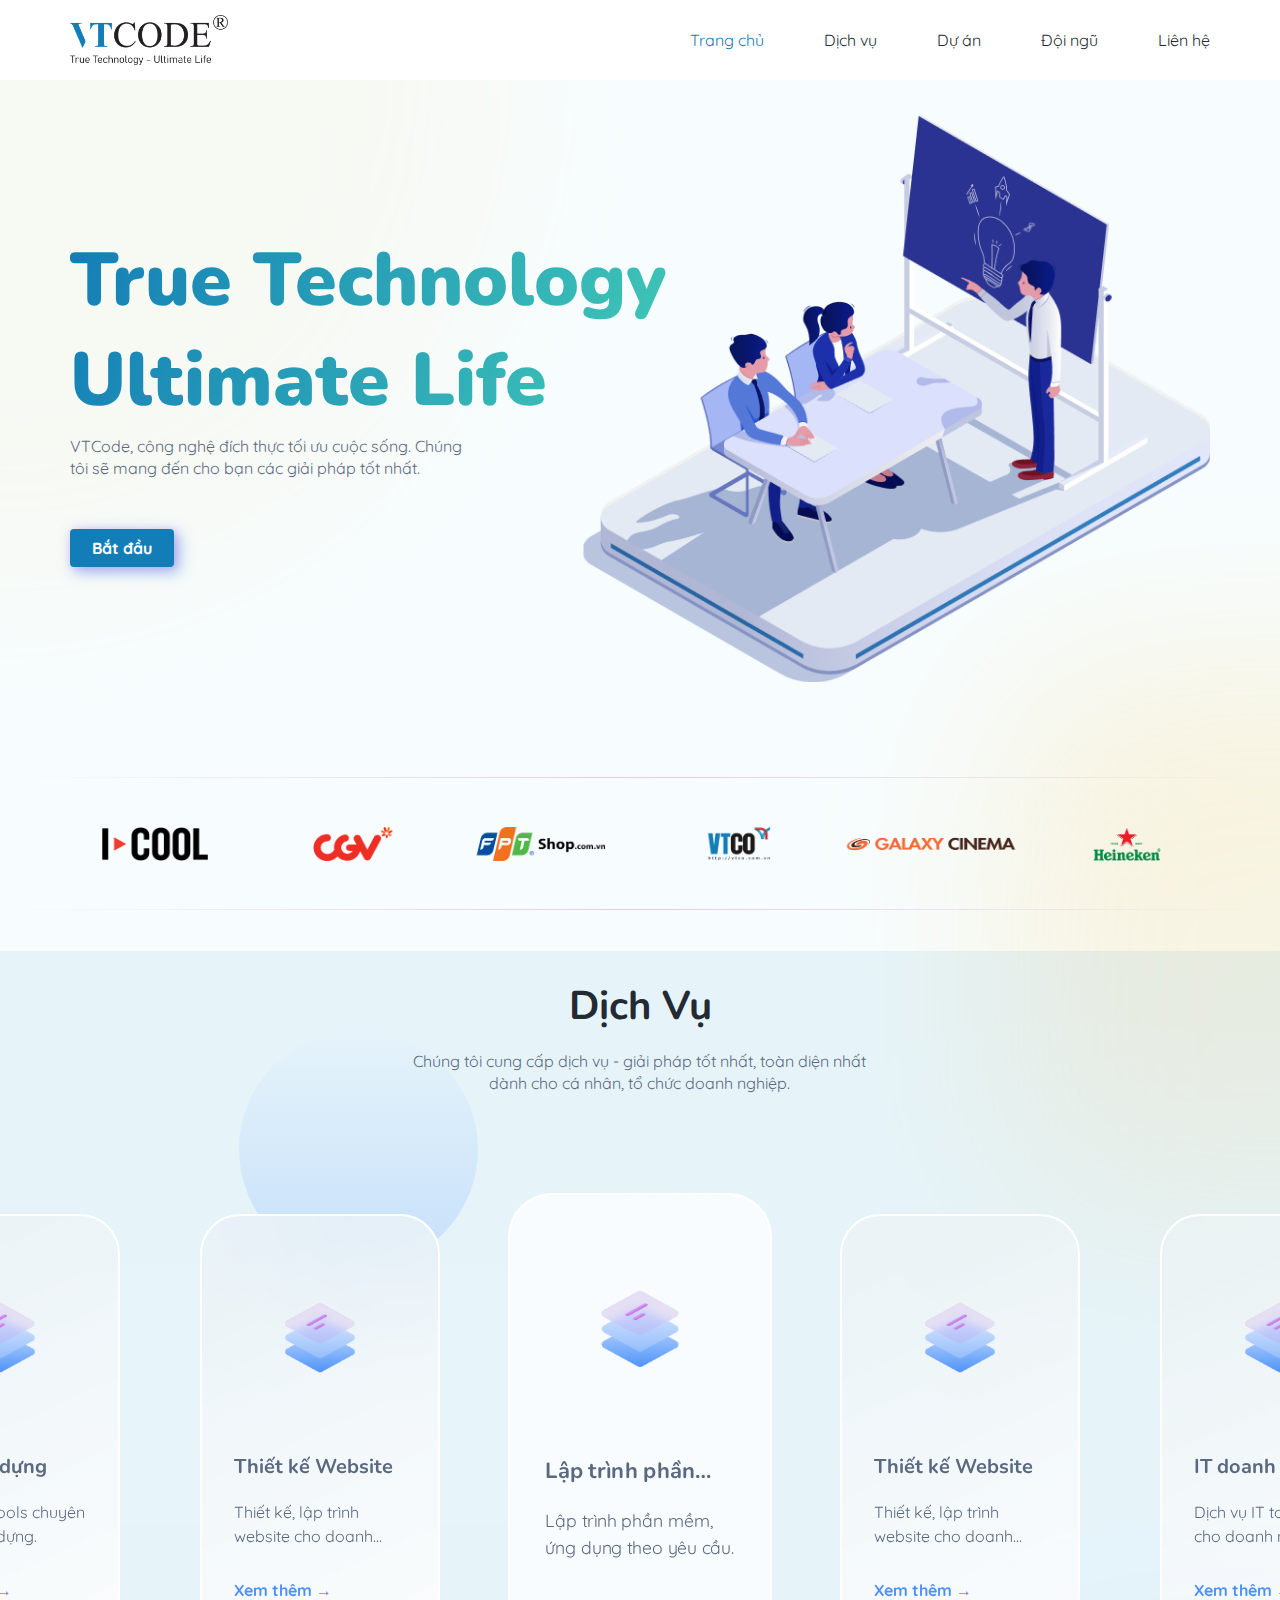
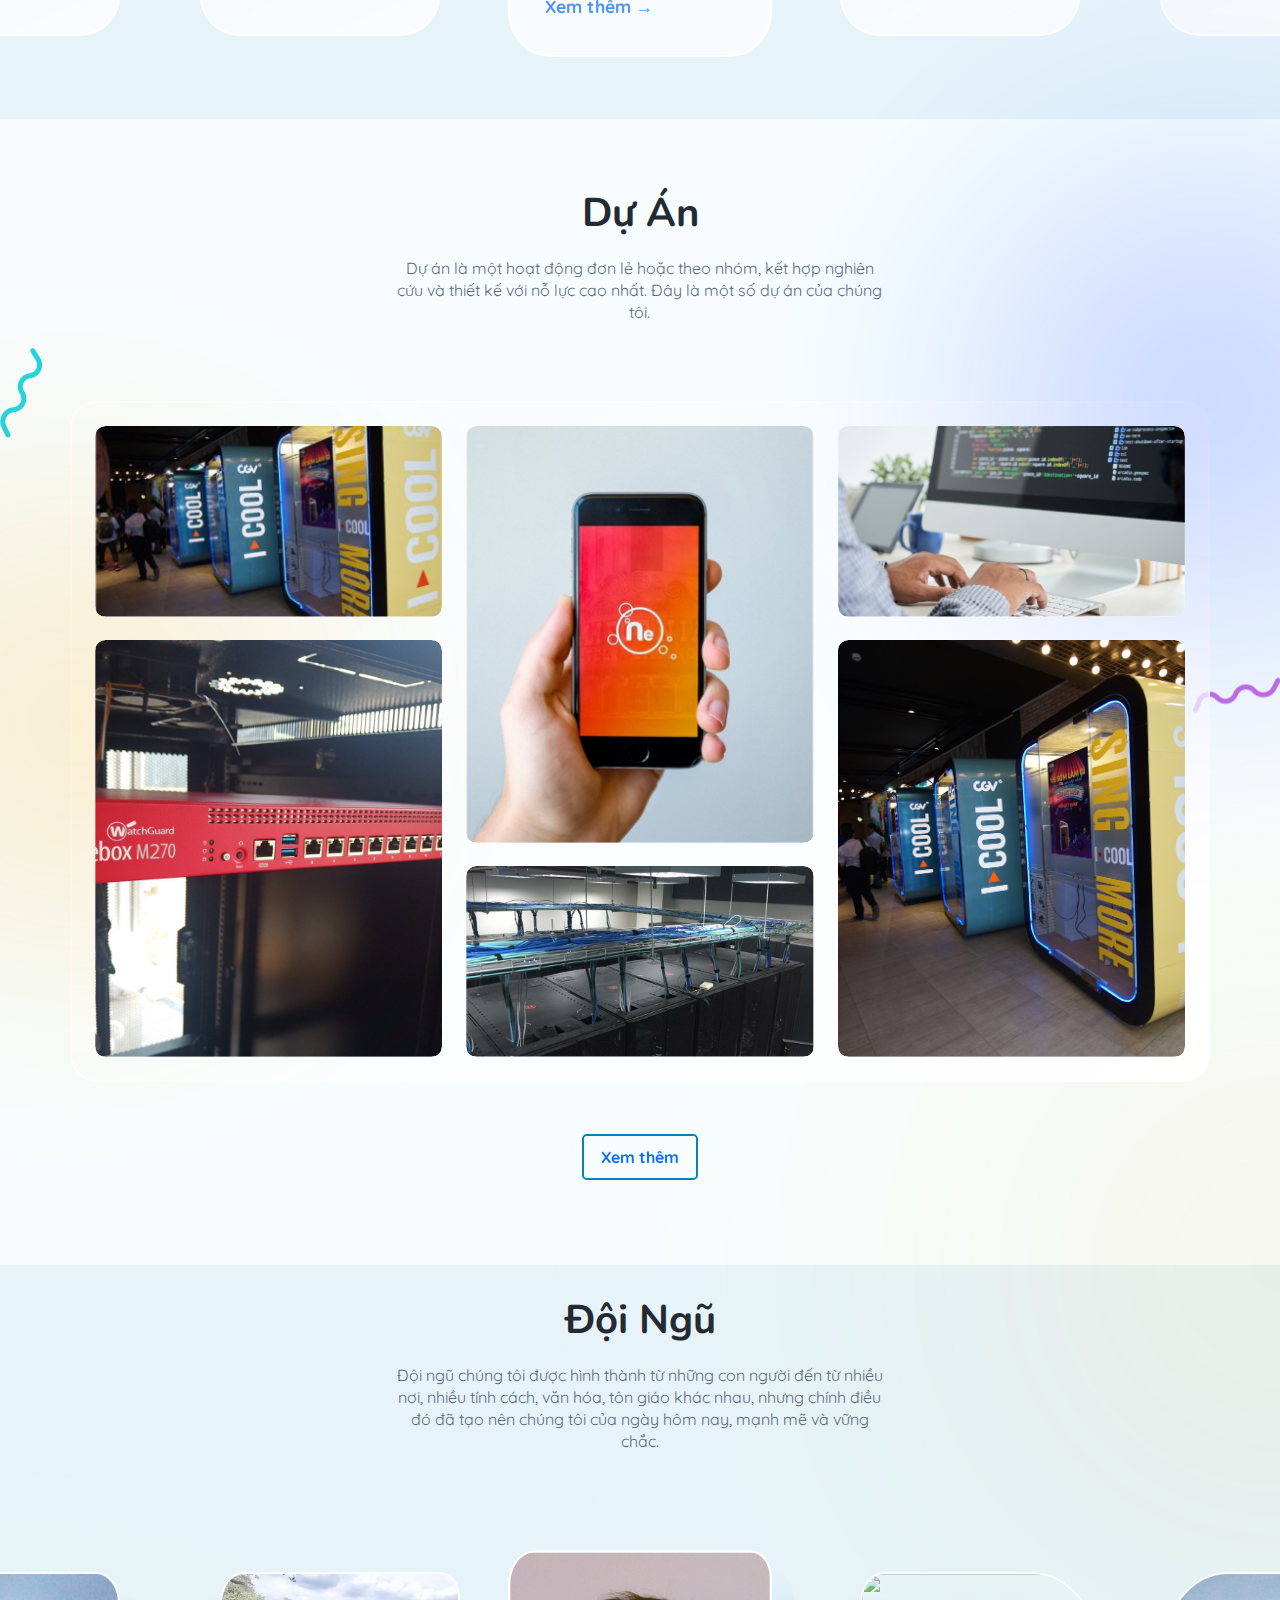
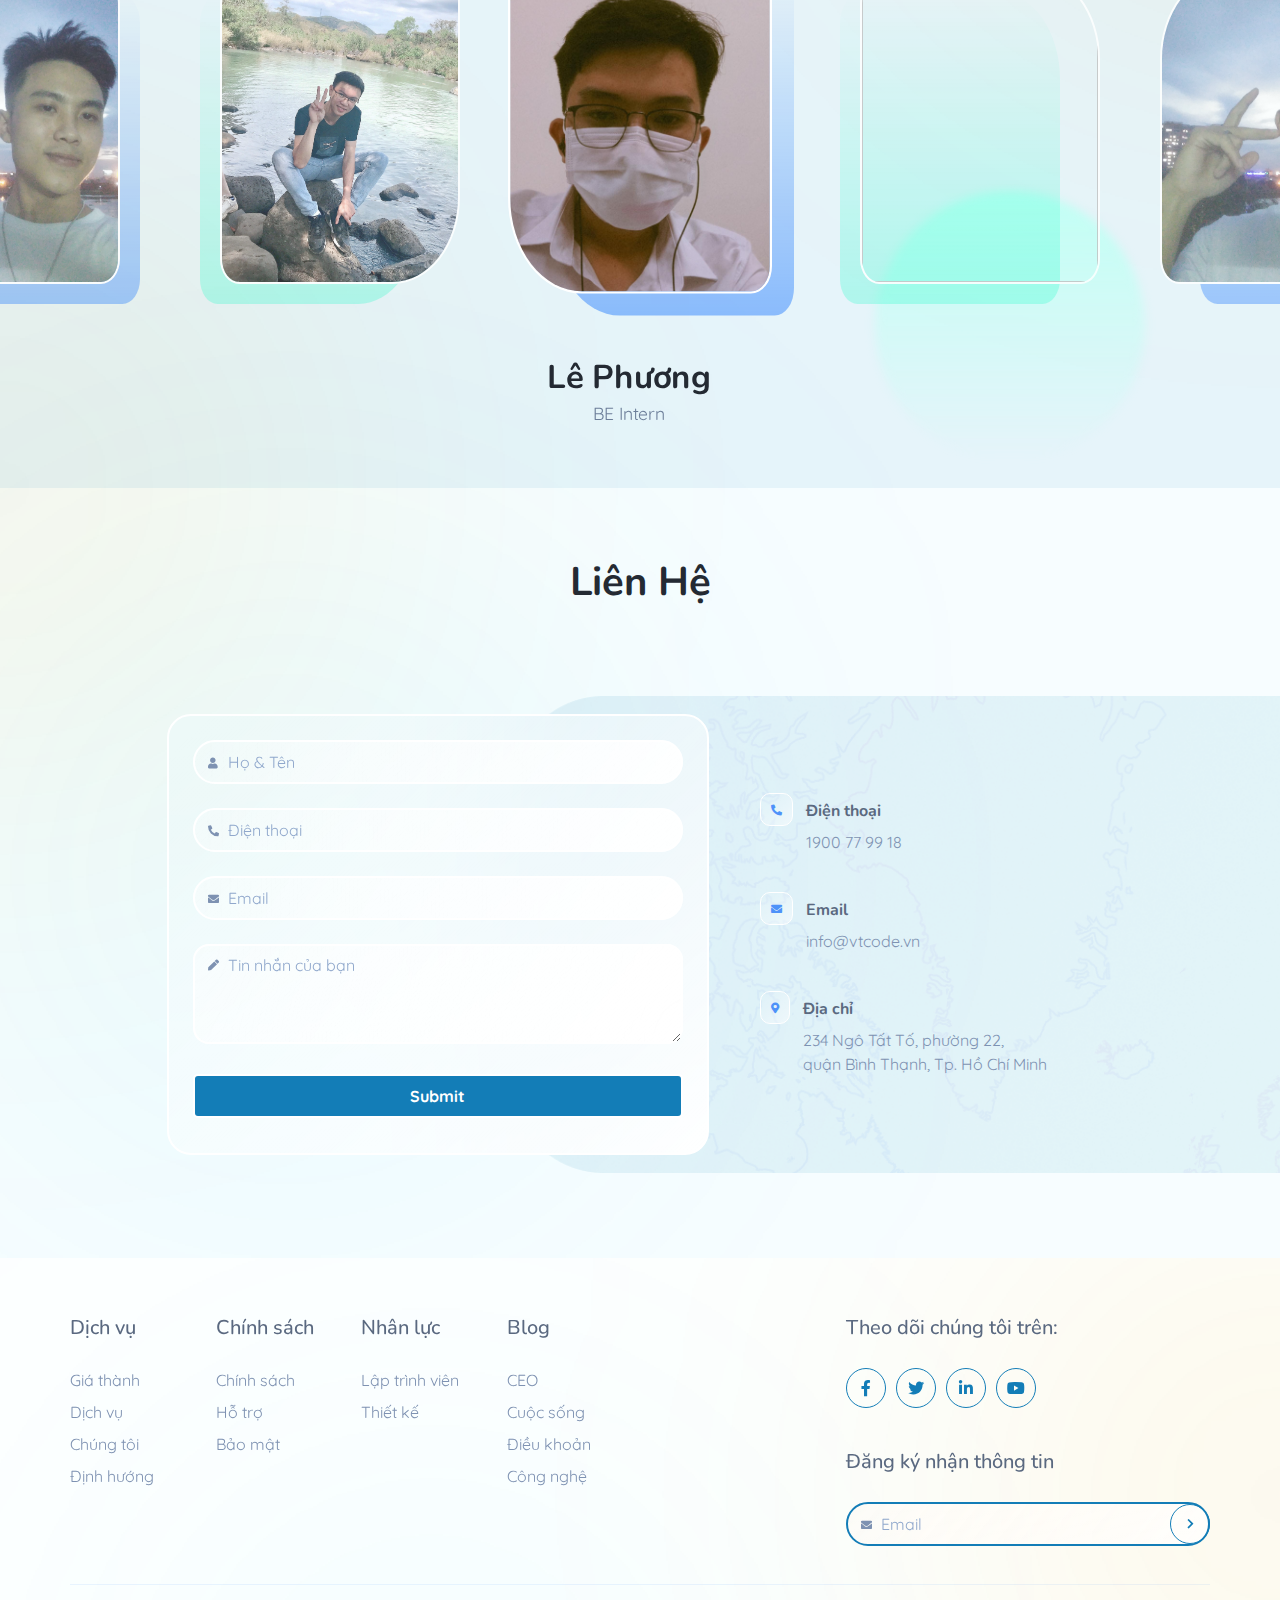
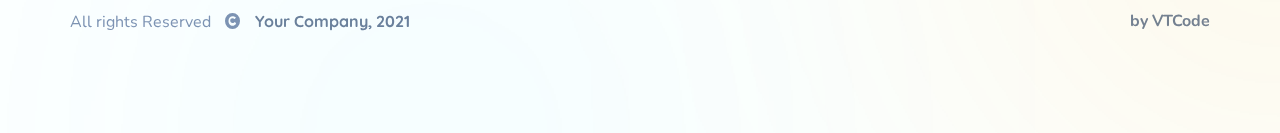
==== commit 4a2e6adf: "hallo" ====
--- a/index.html
+++ b/index.html
@@ -575,15 +575,15 @@
                   <div class="col-12 col-md-7 d-flex align-item-center">
                     <div class="form__contact" id="contact_saveData">
                       <div class="form__group">
-                        <input type="text" id="inputName" placeholder="Họ & Tên">
+                        <input type="text" id="inputName" maxlength="255" placeholder="Họ & Tên">
                         <i class="fas fa-user"></i>
                       </div>
                       <div class="form__group">
-                        <input type="email" id="inputPhone" placeholder="Điện thoại">
+                        <input type="email" id="inputPhone" maxlength="11" placeholder="Điện thoại">
                         <i class="fas fa-phone-alt"></i>
                       </div>
                       <div class="form__group">
-                        <input type="text" id="inputEmail" placeholder="Email">
+                        <input type="text" id="inputEmail" maxlength="320" placeholder="Email">
                         <i class="fas fa-envelope"></i>
                       </div>
                       <div class="form__group">
--- a/css/index.css
+++ b/css/index.css
@@ -661,8 +661,8 @@
   opacity: 1;
 }
 #team__slide .owl-item:nth-child(4n + 4) div .item__team .team__img .img__default {
-  border-radius: 98px 50px 29.5px 29.5px !important;
-  width: calc(100% +20px);
+  border-radius: 28% 10% 8% 8% !important;
+  width: calc(100% + 20px);
 }
 .team__img {
   position: relative;
@@ -675,35 +675,35 @@
 #team__slide .owl-item:nth-child(4n + 4) div .item__team  .team__img::before,
 #team__slide .owl-item:nth-child(4n + 2) div .item__team  .team__img::before {
   content: "";
-  border-radius: 98px 50px 29.5px 29.5px;
+  border-radius: 28% 10% 8% 8%;
   position: absolute;
   background: linear-gradient(
     180deg,
     rgba(78, 146, 249, 0) 0%,
     rgba(0, 102, 255, 0.4) 100%
   );
-  right: -20px;
+  right: -40px;
   bottom: -20px;
   width: 100%;
   height: 100%;
 }
 #team__slide .owl-item:nth-child(4n + 3) div .item__team  .team__img .img__default {
-  border-radius: 50px 98px 29.5px 29.5px !important;
-  width: calc(100% +20px);
+  border-radius: 10% 28%  8% 8% !important;
+  width: calc(100% + 20px);
 }
 #team__slide .owl-item:nth-child(4n + 3) div .item__team .team__img::before {
-  border-radius: 50px 98px 29.5px 29.5px !important;
+  border-radius: 10% 28% 8% 8% !important;
 }
 #team__slide .owl-item:nth-child(4n + 2) div .item__team .img__default {
-  border-radius: 50px 29.5px 29.5px 98px !important;
-  width: calc(100% +20px);
+  border-radius: 10% 8% 8% 28% !important;
+  width: calc(100% + 20px);
 }
 #team__slide .owl-item:nth-child(4n + 2) div .item__team .team__img::before {
-  border-radius: 50px 29.5px 29.5px 98px !important;
+  border-radius: 10% 8% 8% 28% !important;
 }
 #team__slide .owl-item:nth-child(4n + 1) div .item__team .img__default {
-  border-radius: 50px 29.5px 98px 29.5px !important;
-  width: calc(100% +20px);
+  border-radius: 10% 8% 28% 8% !important;
+  width: calc(100% + 20px);
 }
 #team__slide .owl-item:nth-child(4n + 1) div .item__team,
 #team__slide .owl-item:nth-child(4n + 3) div .item__team {
@@ -712,7 +712,7 @@
 #team__slide .owl-item:nth-child(4n + 1) div .item__team .team__img::before,
 #team__slide .owl-item:nth-child(4n + 3) div .item__team .team__img::before {
   content: "";
-  border-radius: 50px 29.5px 98px 29.5px;
+  border-radius: 10% 8% 28% 8% ;
   position: absolute;
   background: linear-gradient(
     180deg,
--- a/css/responsive.css
+++ b/css/responsive.css
@@ -1,4 +1,13 @@
-@media (min-width: 1920px) {
+@media (min-width: 3500px) {
+  #team__slide .owl-item:nth-child(4n + 4) div .item__team,
+  #team__slide .owl-item:nth-child(4n + 2) div .item__team,
+  #team__slide .owl-item:nth-child(4n + 1) div .item__team,
+  #team__slide .owl-item:nth-child(4n + 3) div .item__team   {
+    width: 60%;
+    margin: auto;
+  }
+}
+@media (max-width: 1920px) {
   .container,
   .container-fluid,
   .container-lg,
@@ -56,12 +65,11 @@
   .project::after {
     display: none;
   }
-  .title__default p{
-      width: 60%;
+  .title__default p {
+    width: 60%;
   }
 }
 @media (max-width: 1024px) {
-
   .container,
   .container-fluid,
   .container-lg,
@@ -222,21 +230,23 @@
   }
 }
 @media (max-width: 567px) {
-  .blog__title h2{
+  .blog__title h2 {
     font-size: 30px;
     line-height: 45px;
   }
-  .blog__title span{
+  .blog__title span {
     font-size: 16px;
   }
-  .blog__detail p{
+  .blog__detail p {
     font-size: 16px;
     margin-bottom: 20px;
   }
-  .blog__author h3,  .blog__author span,.related__post span{
+  .blog__author h3,
+  .blog__author span,
+  .related__post span {
     font-size: 16px;
   }
-  .blog__detail p img{
+  .blog__detail p img {
     height: 200px;
   }
   .banner__text h1 {
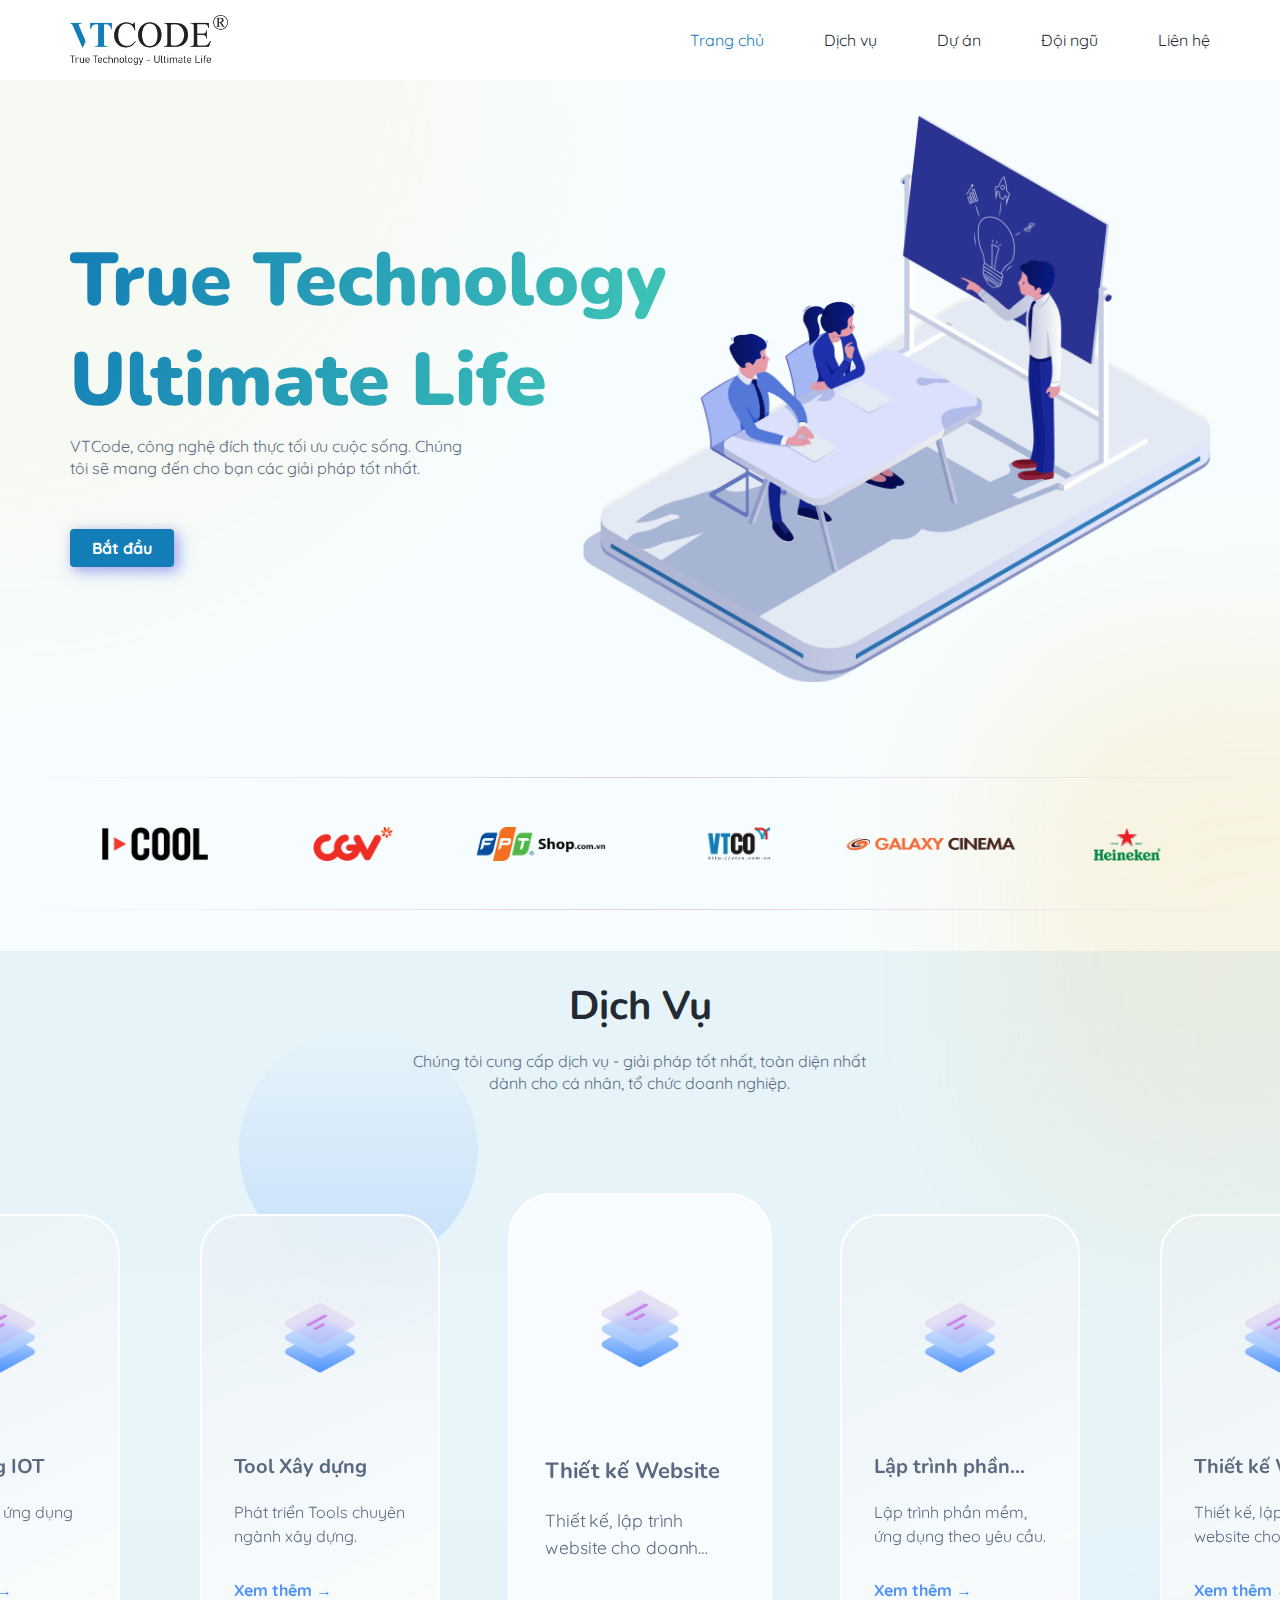
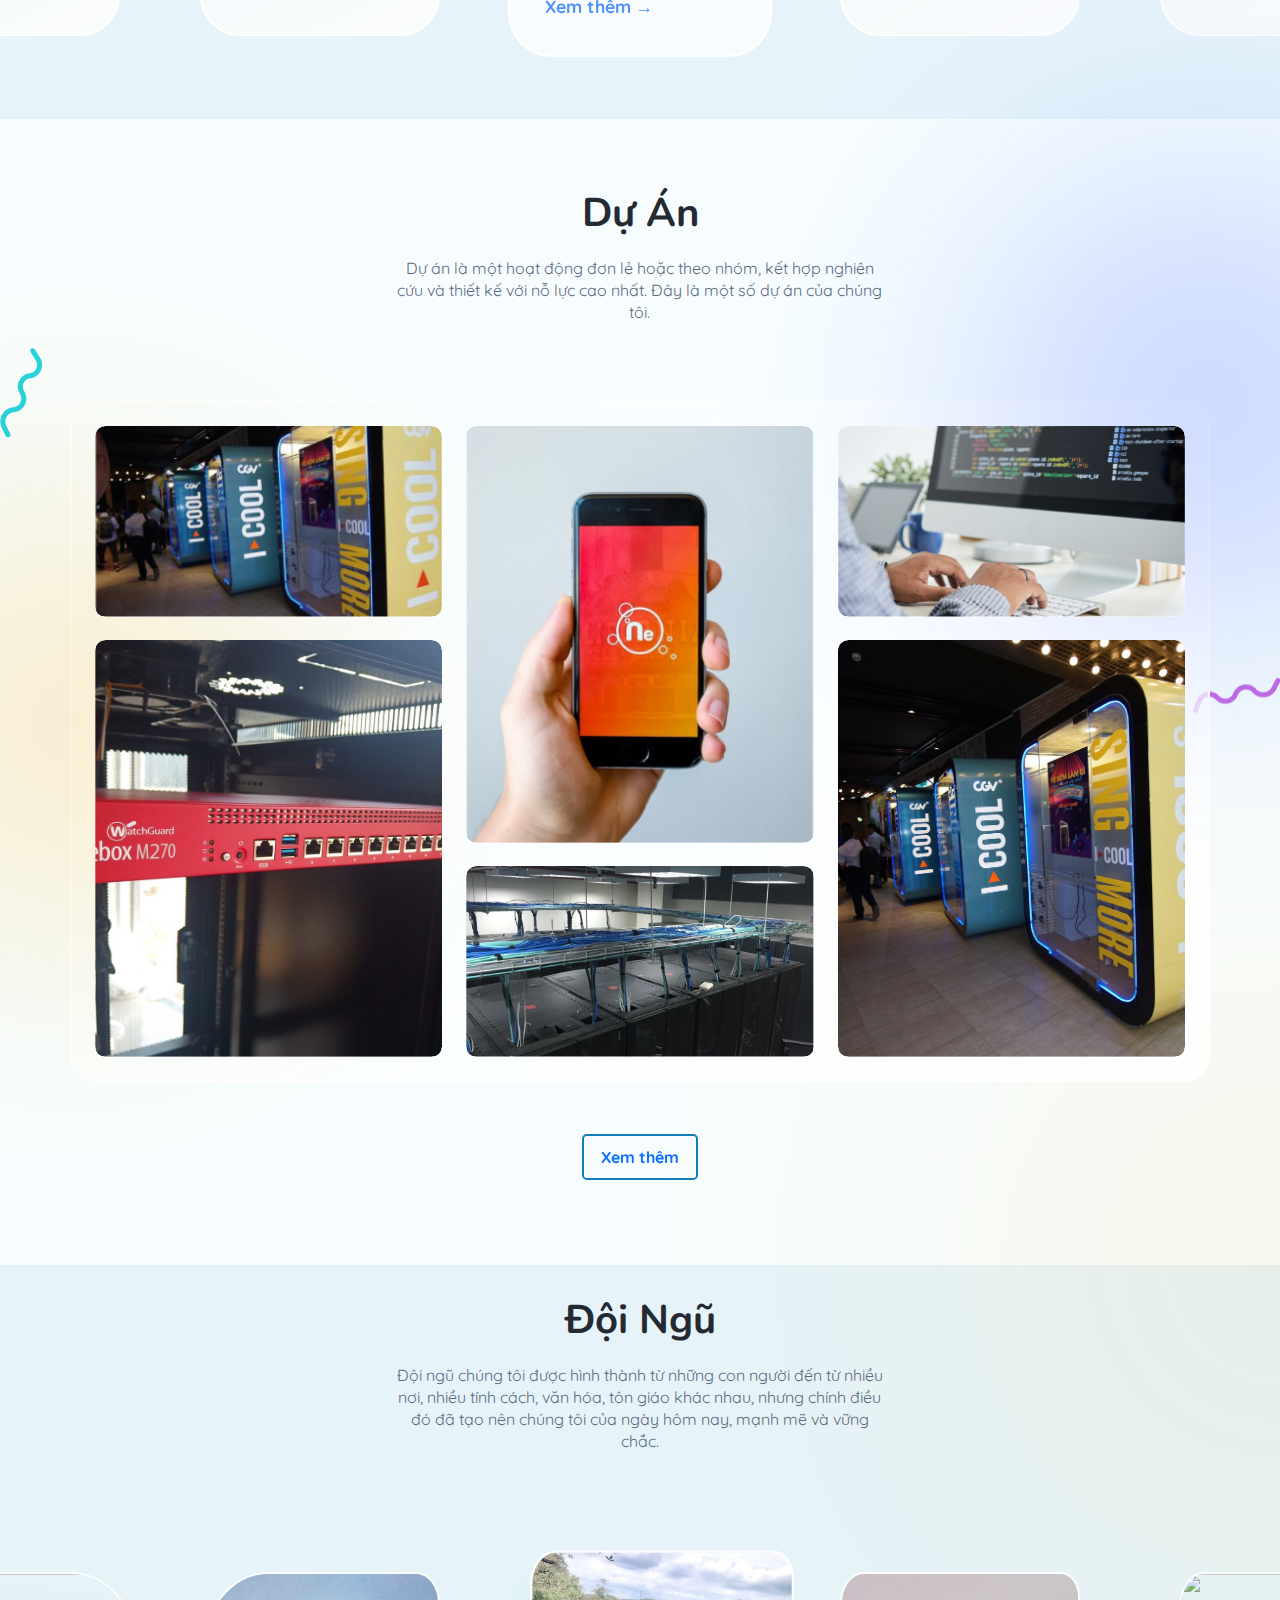
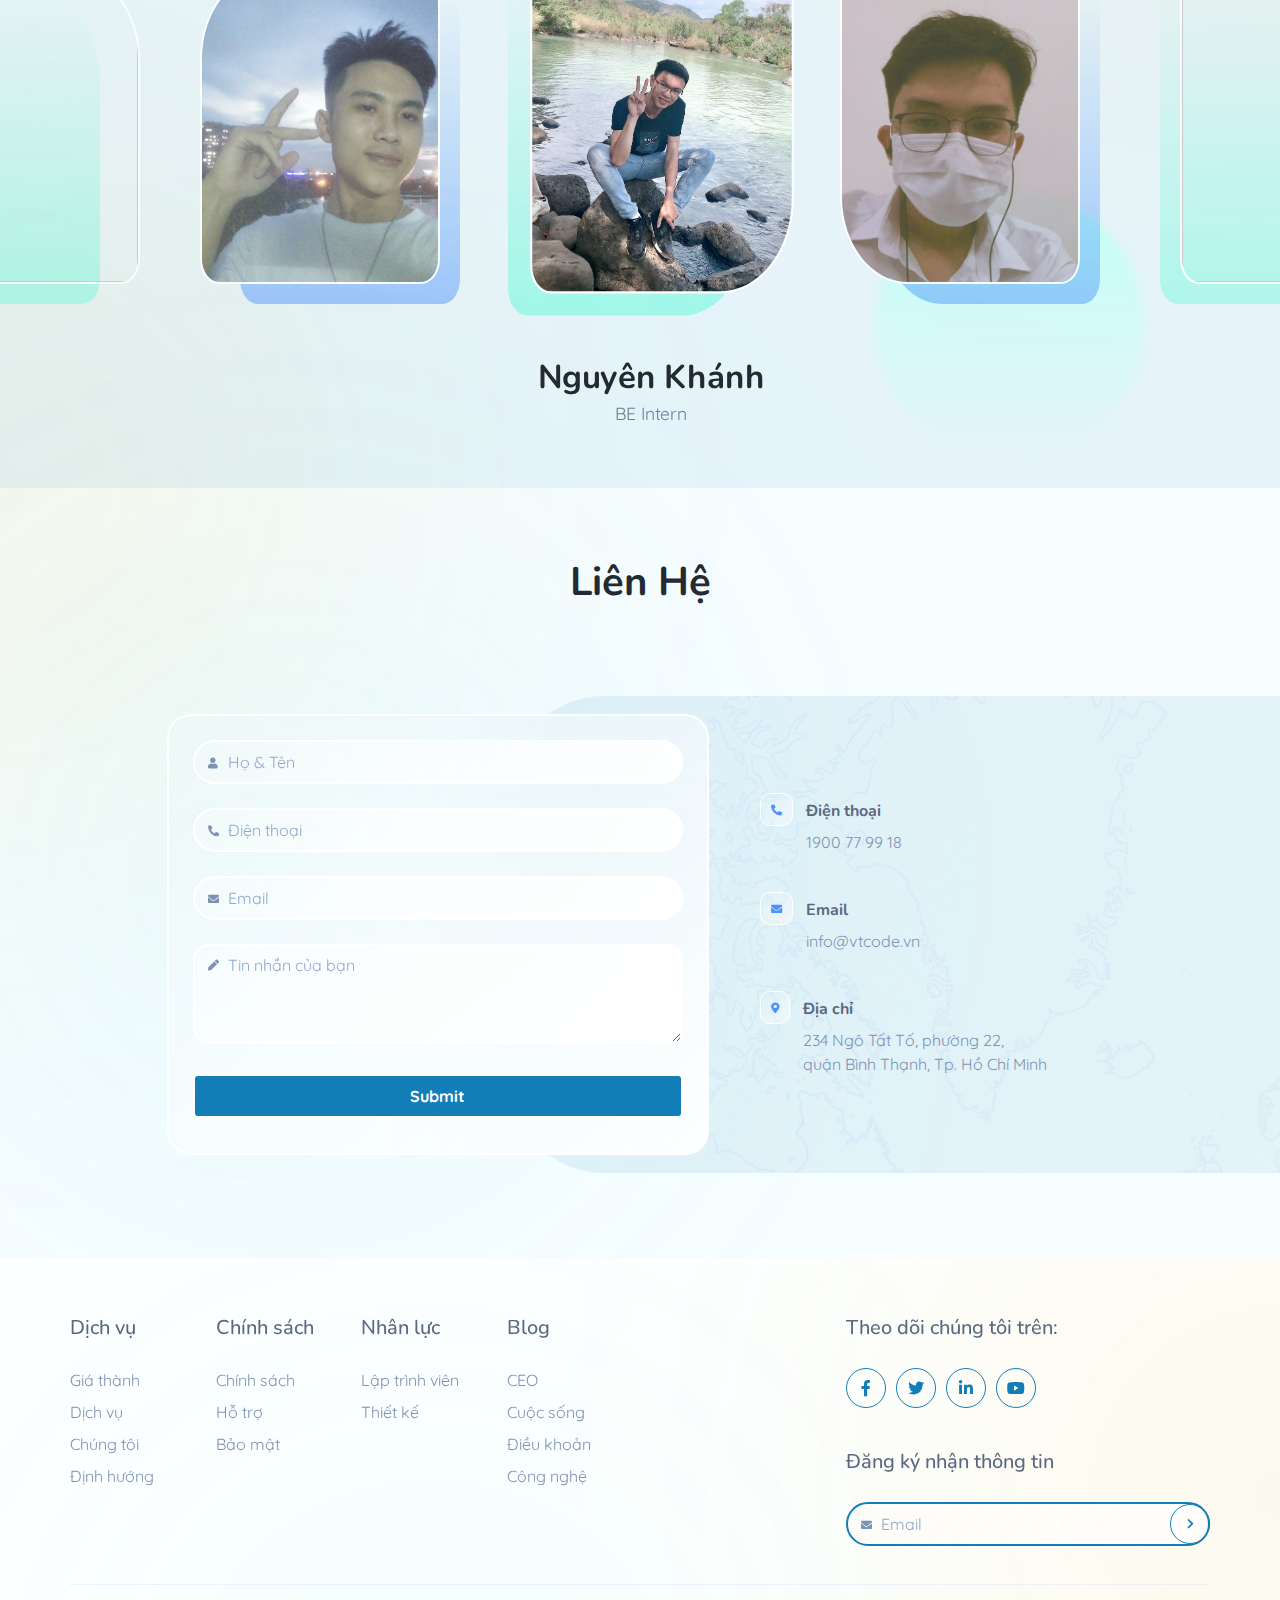
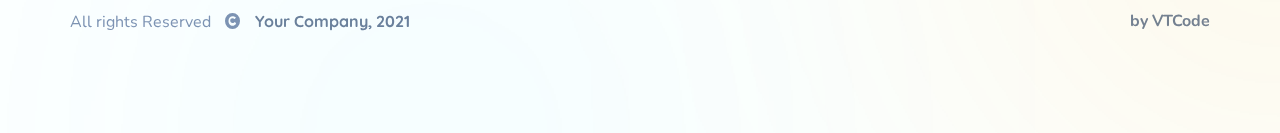
==== commit 173cd9f0: "hallo" ====
(no text change in the page or its own stylesheets)
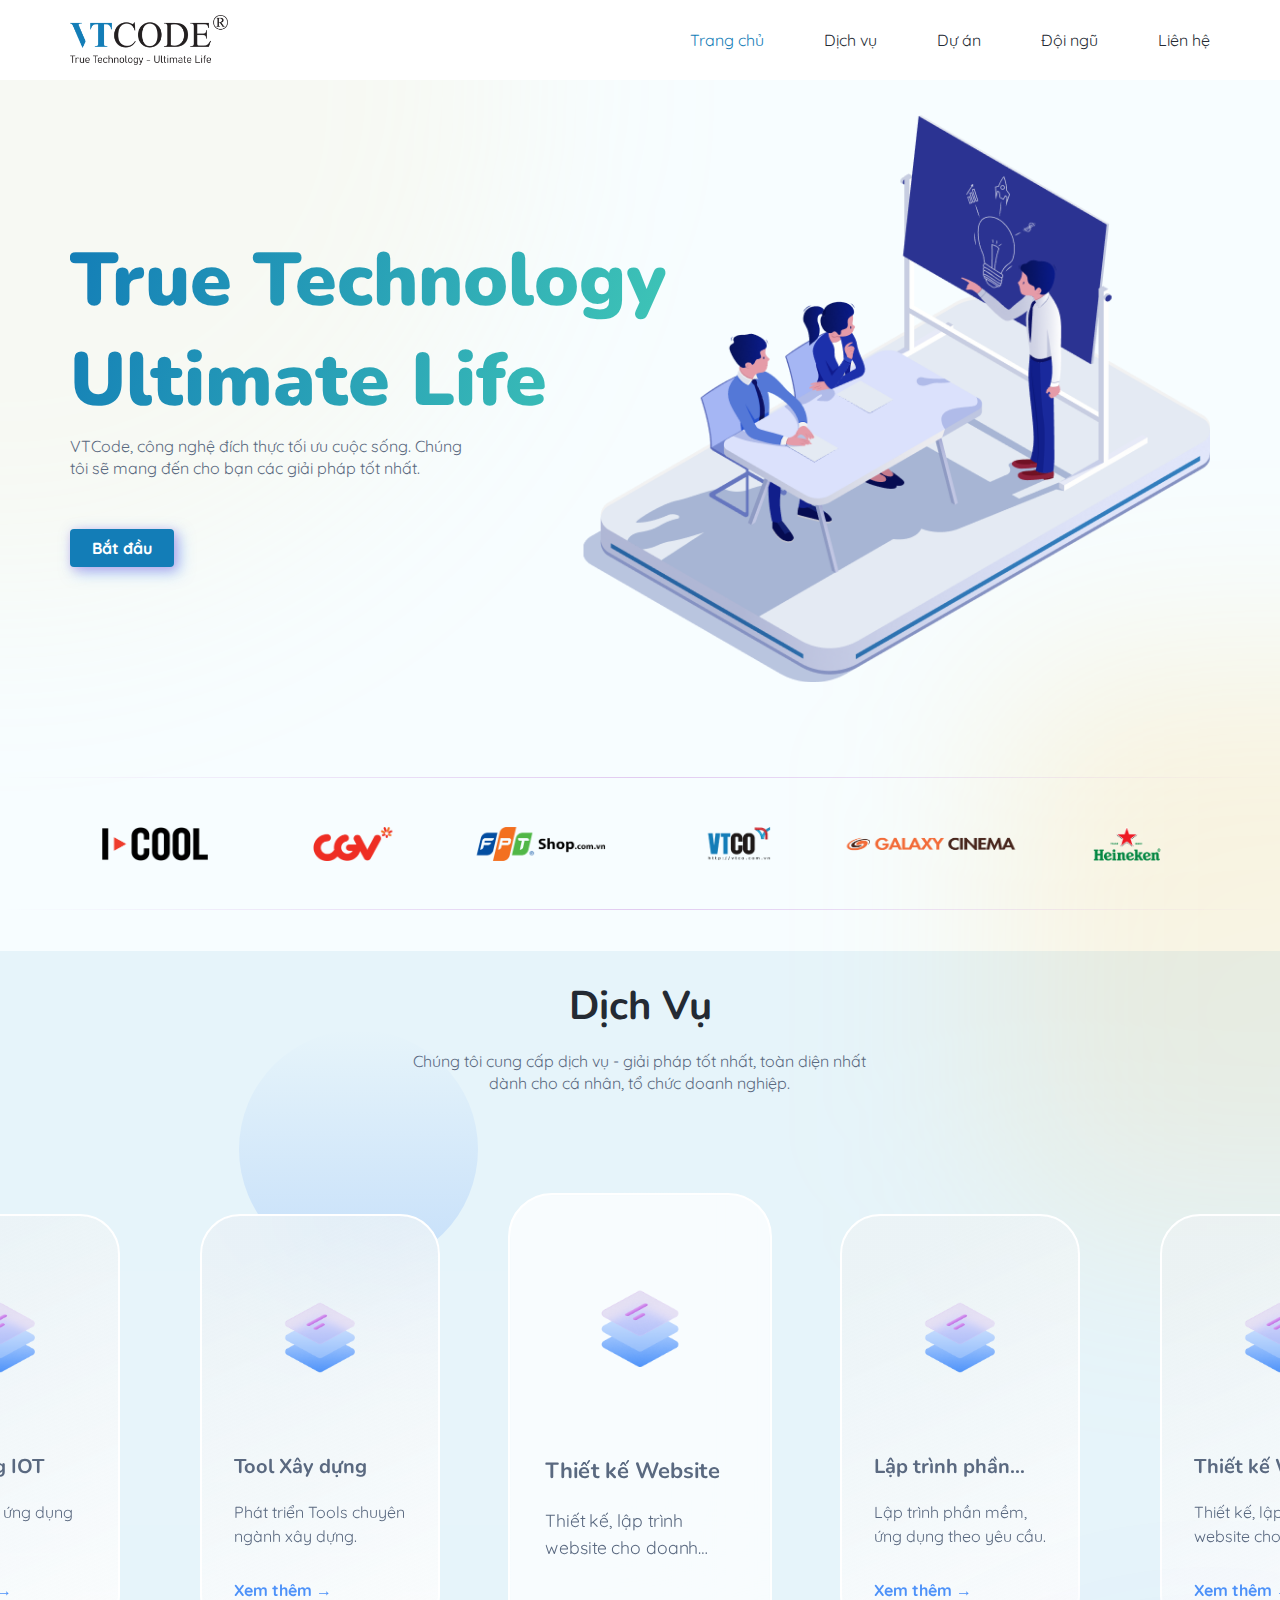
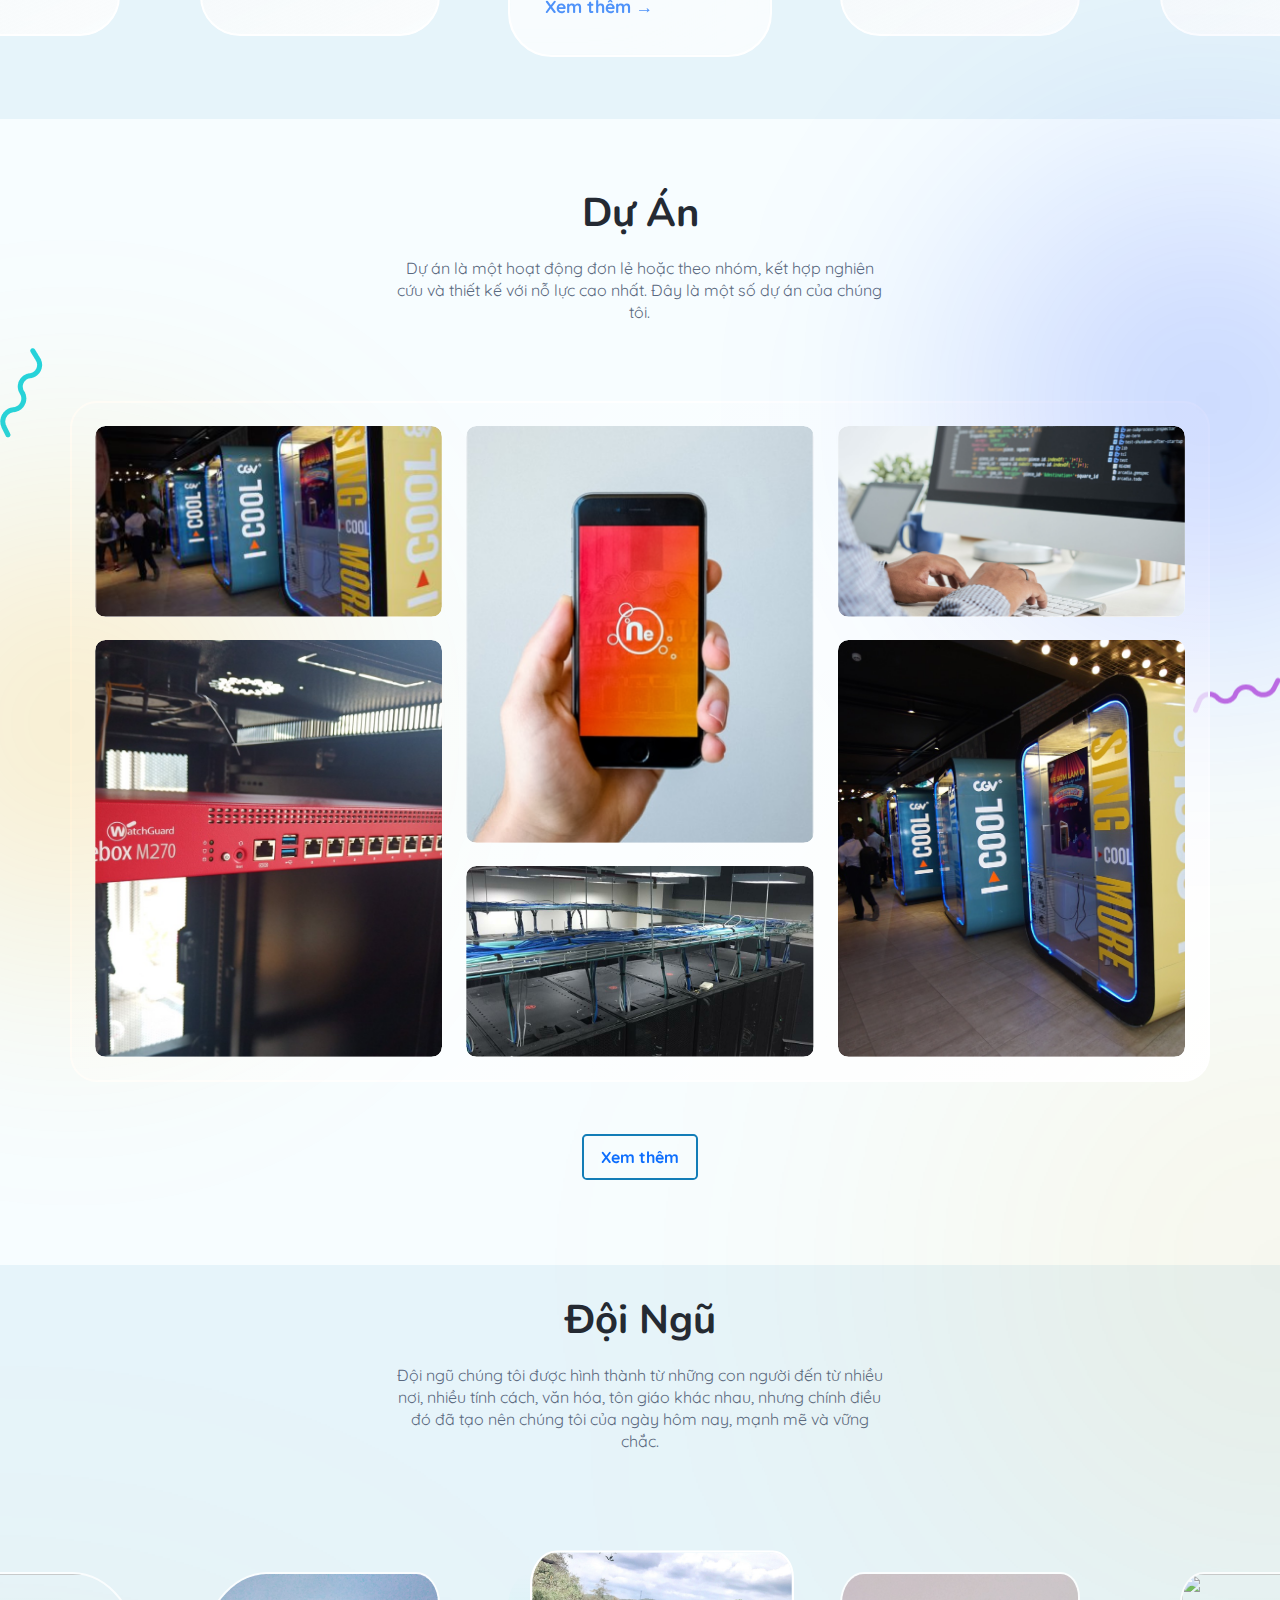
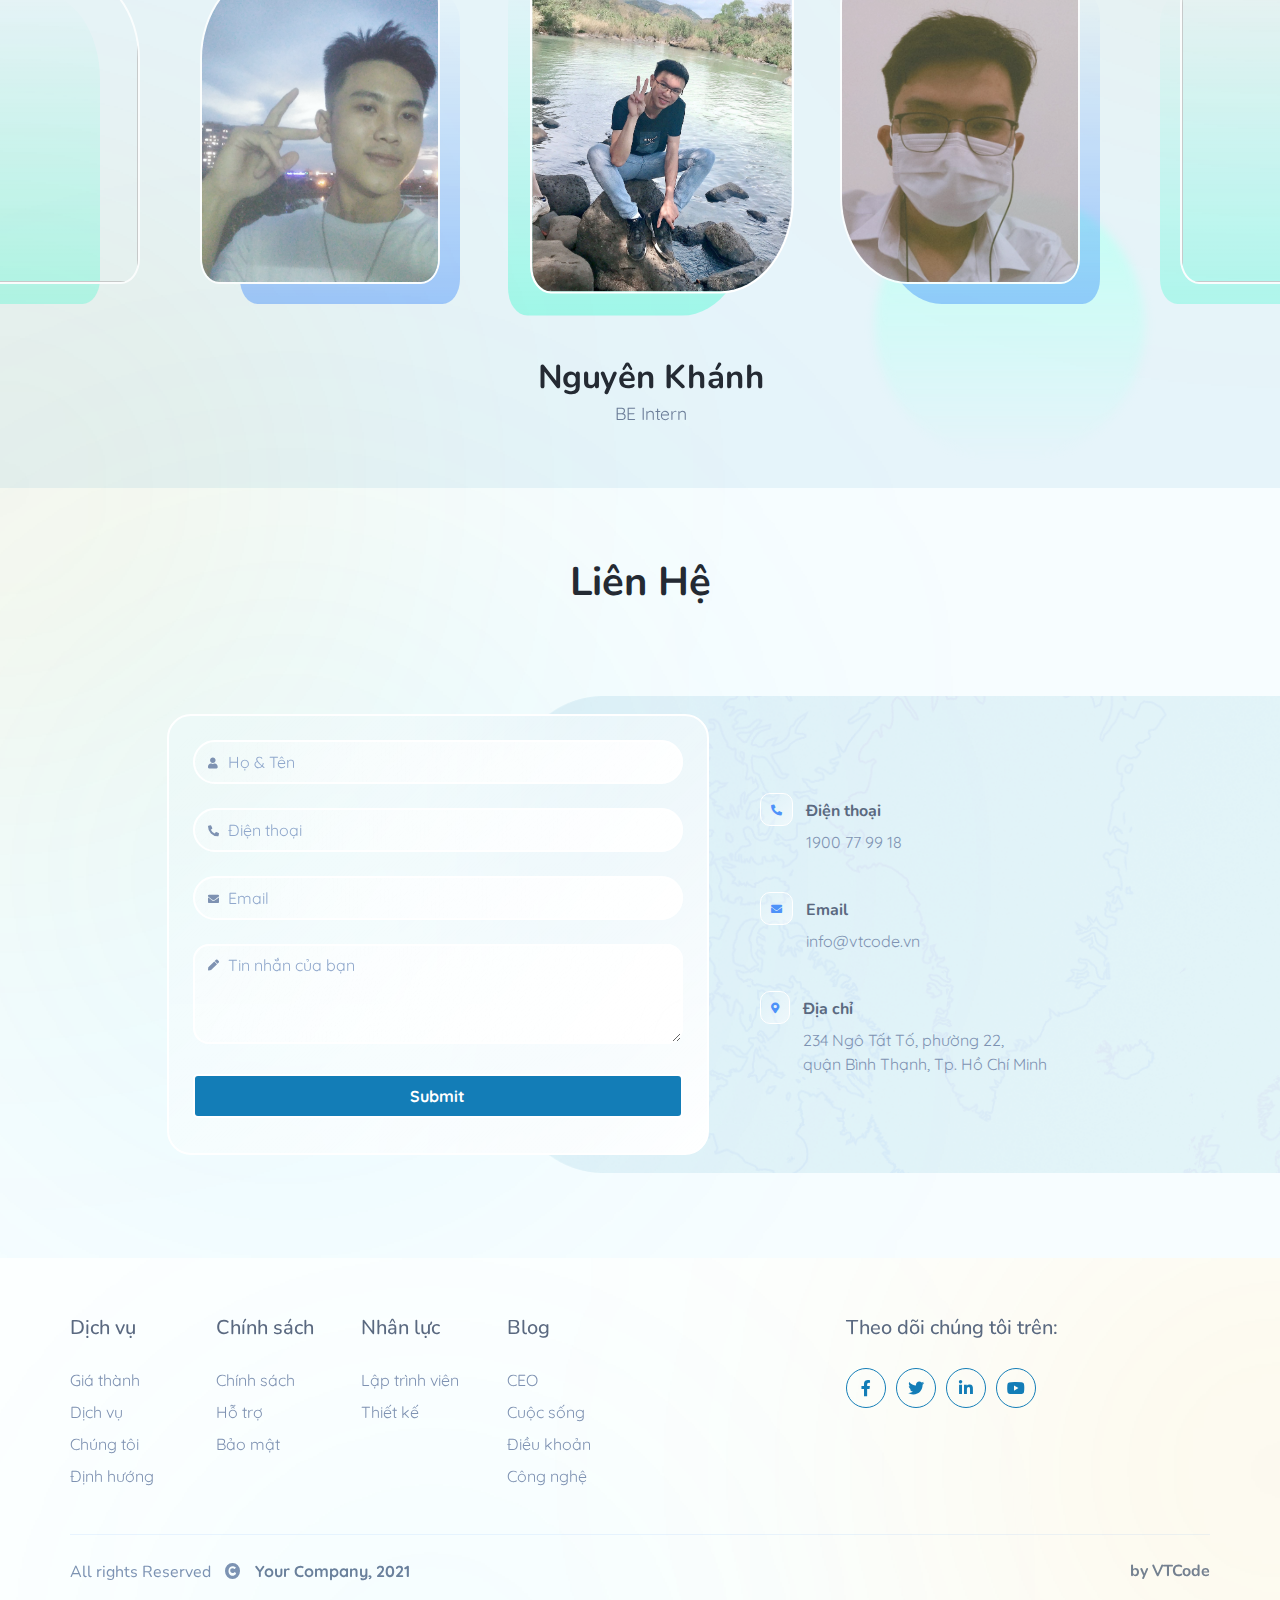
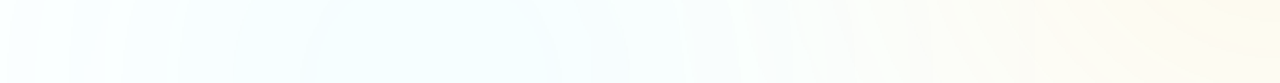
==== commit aa94a16b: "hallo" ====
--- a/index.html
+++ b/index.html
@@ -579,7 +579,7 @@
                         <i class="fas fa-user"></i>
                       </div>
                       <div class="form__group">
-                        <input type="email" id="inputPhone" maxlength="11" placeholder="Điện thoại">
+                        <input type="text" id="inputPhone" placeholder="Điện thoại">
                         <i class="fas fa-phone-alt"></i>
                       </div>
                       <div class="form__group">
@@ -674,7 +674,7 @@
           <div class="col-12 col-md-12 col-lg-4">
             <div class="footer__content">
               <div class="row">
-                <div class="col-12 col-sm-6 col-lg-12">
+                <div class="col-12 col-sm-12 col-lg-12">
                   <h3>Theo dõi chúng tôi trên:</h3>
                   <div class="footer__social d-flex">
                     <a href="#">
@@ -691,14 +691,6 @@
                     </a>
                   </div>
                 </div>
-                <div class="col-12 col-sm-6 col-lg-12">
-                  <h3>Đăng ký nhận thông tin</h3>
-                  <div class="form__footer">
-                    <input type="text" id="inputEmailFooter" placeholder="Email">
-                    <i class="fas fa-envelope"></i>
-                    <a href="#" class="register-mail"> <i class="fas fa-chevron-right"></i></a>
-                  </div>
-                </div>
               </div>
             </div>
           </div>
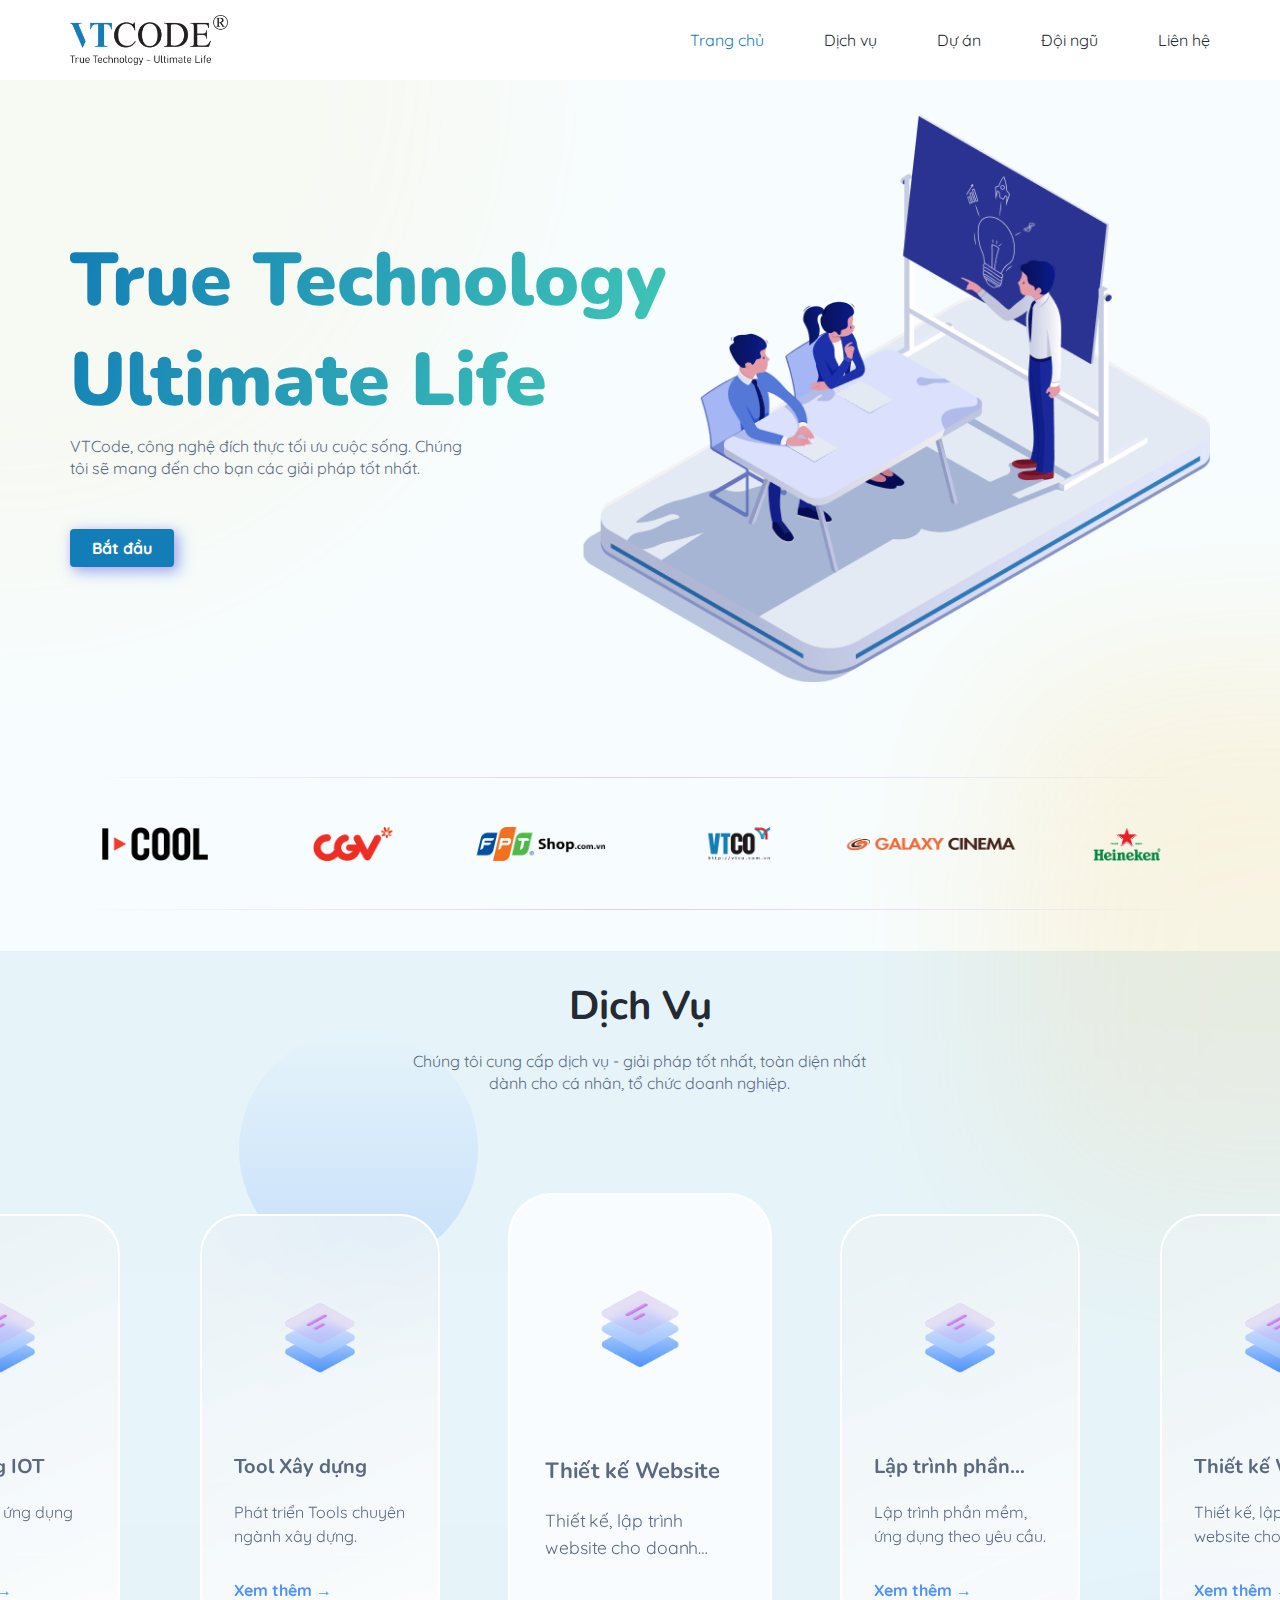
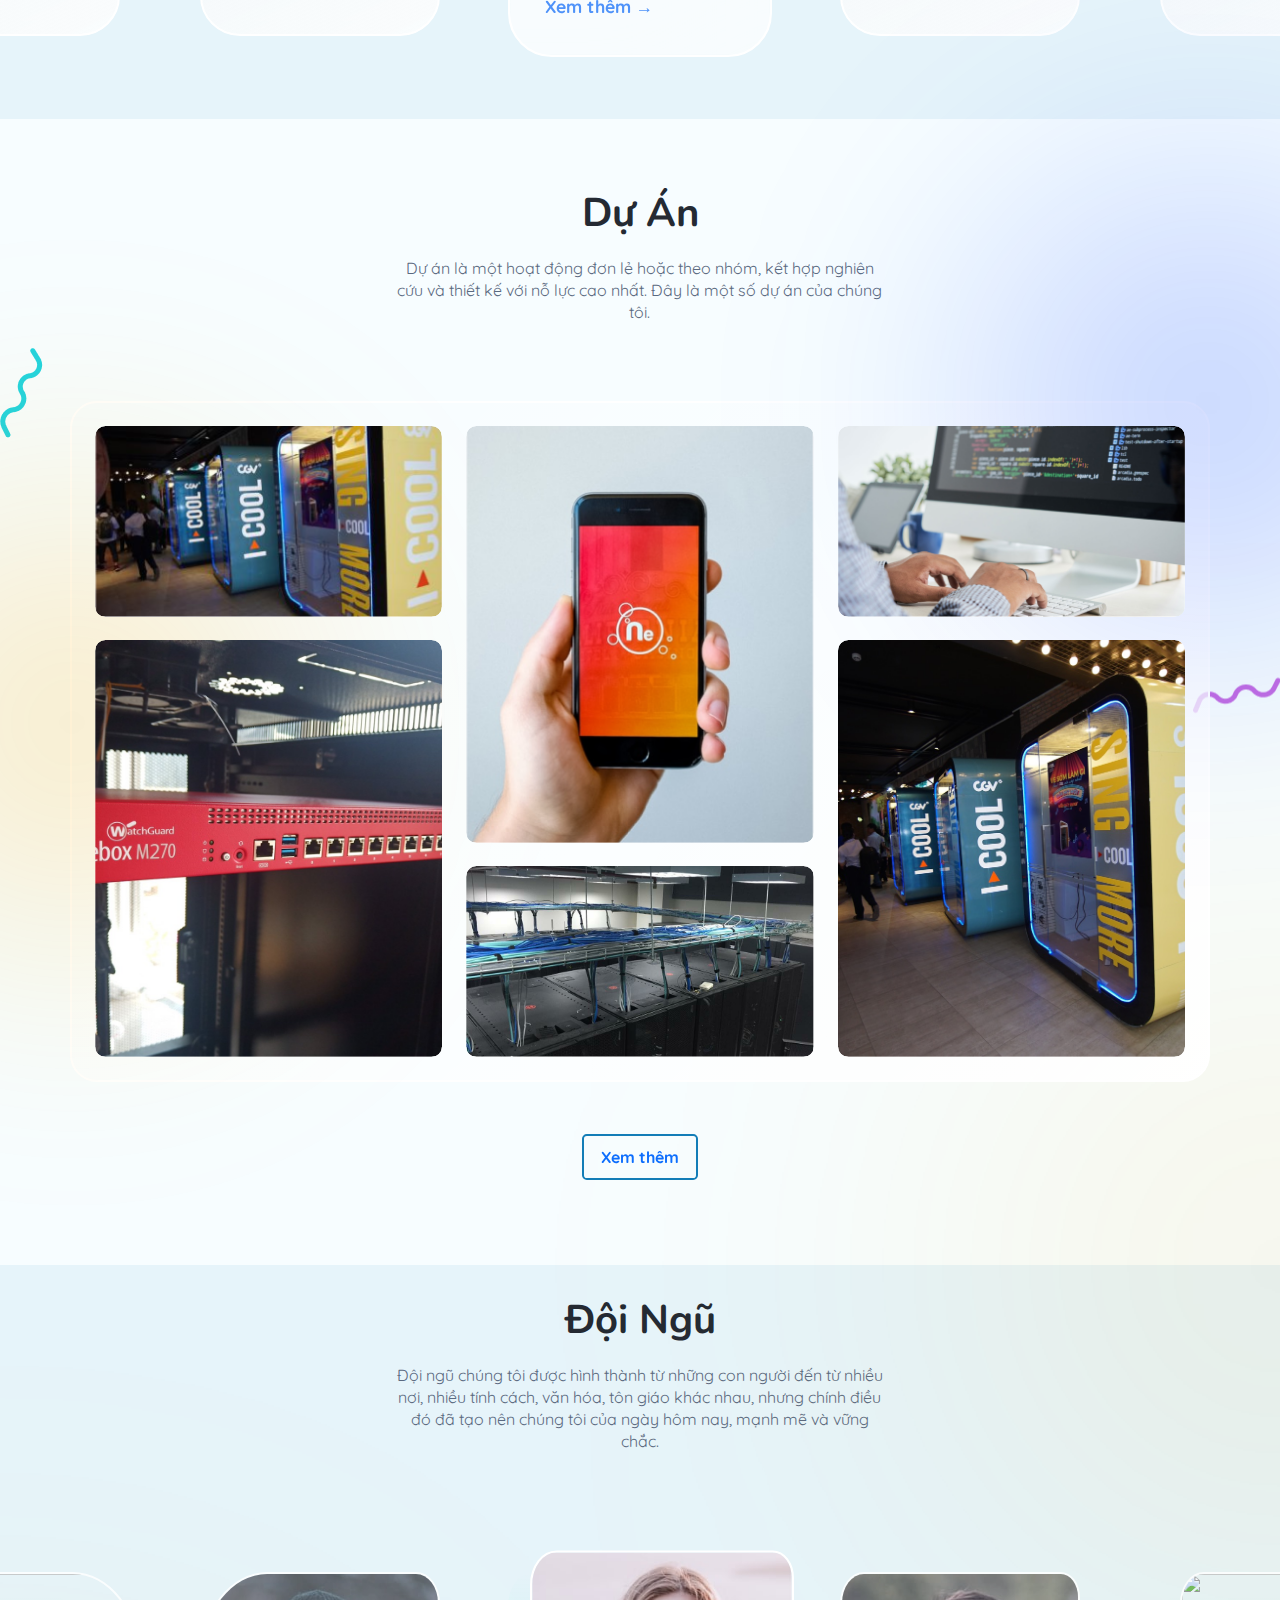
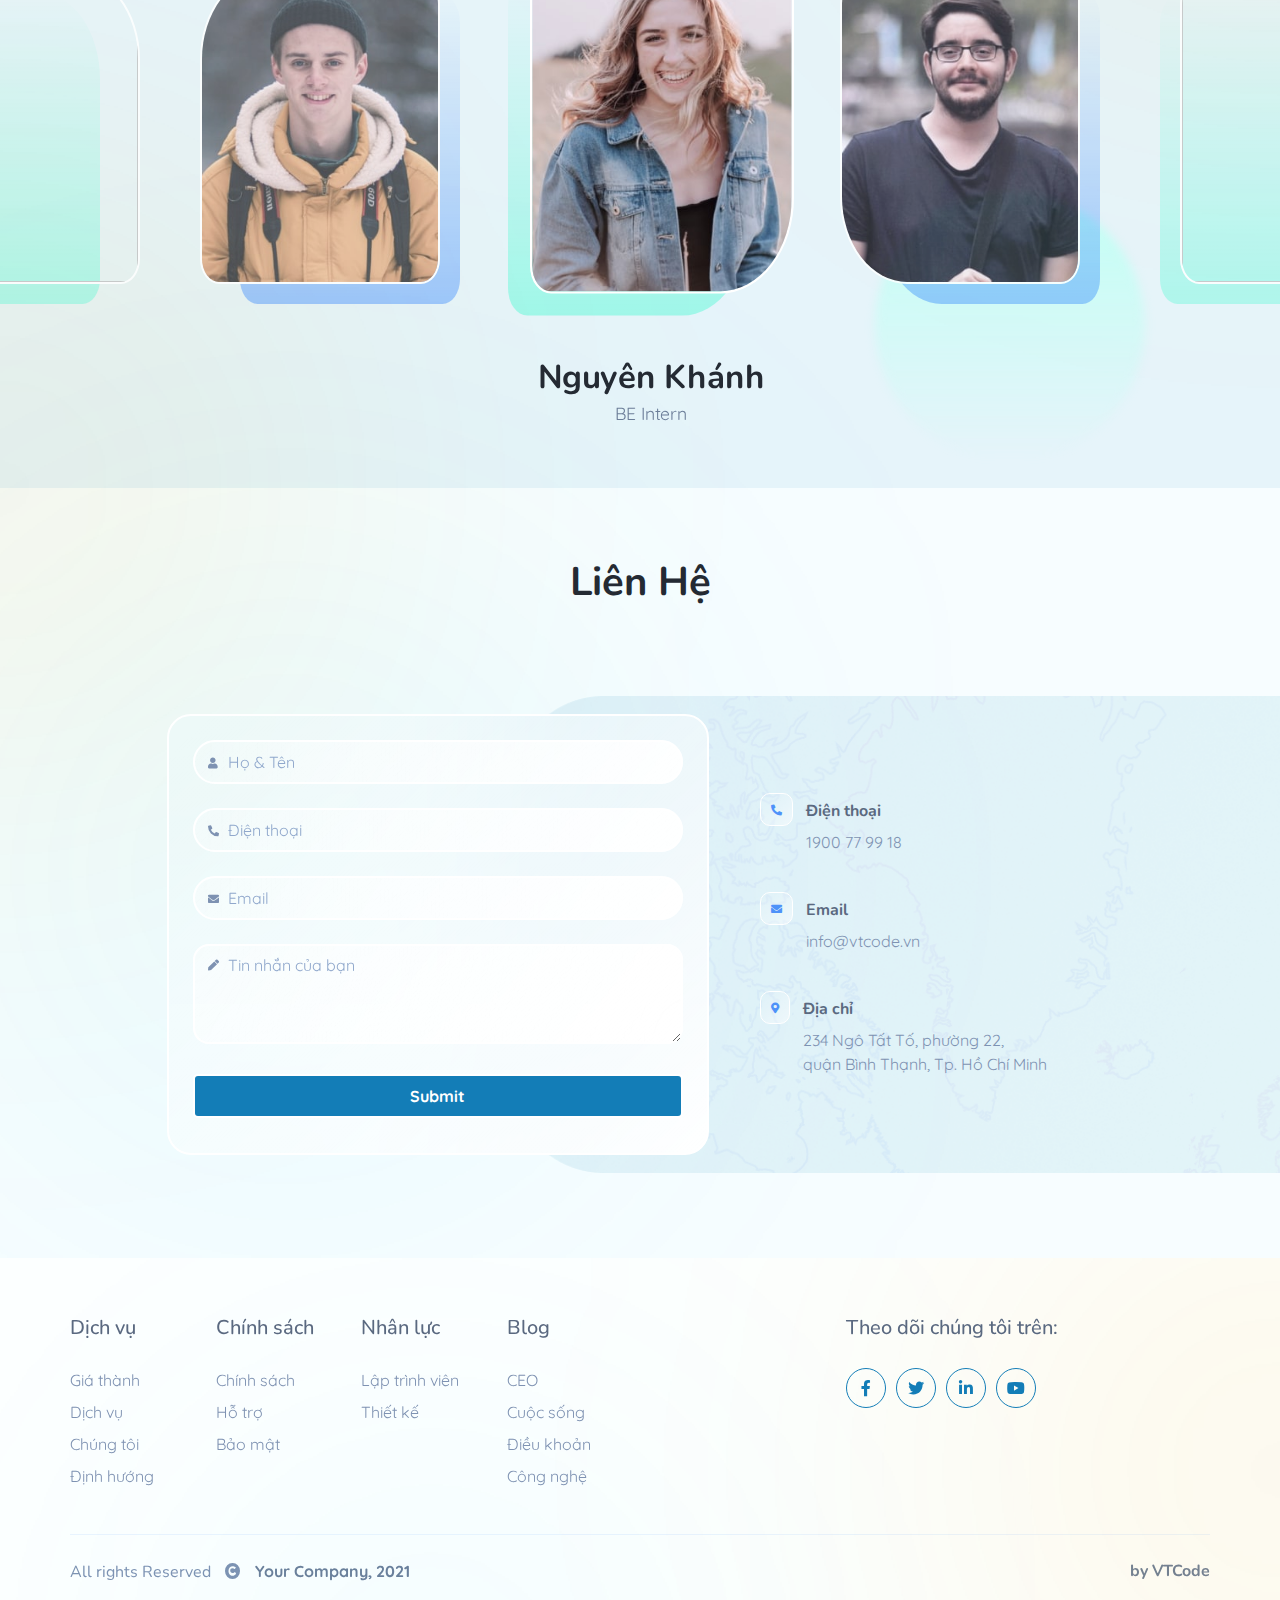
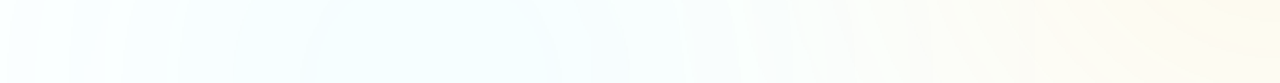
==== commit f39b5a29: "hallo" ====
--- a/index.html
+++ b/index.html
@@ -108,45 +108,47 @@
             </div>
           </div>
         </div>
-        <div class="banner__partner">
+        <div class="partner">
           <div class="container">
-            <div class="row">
-              <div class="col-6 col-md-4 col-lg-2">
-                <a target="_blank" href="https://karaoke.com.vn/" class="img__default">
-                  <img src="images/icool.png" alt="icool-logo" />
-                </a>
-              </div>
-              <div class="col-6 col-md-4 col-lg-2">
-                <a target="_blank" href="https://www.cgv.vn/" class="img__default">
-                  <img src="images/logo_cgv.png" alt="cgv-logo" />
-                </a>
-              </div>
-              <div class="col-6 col-md-4 col-lg-2">
-                <a target="_blank" href="https://fptshop.com.vn/" class="img__default">
-                  <img src="images/logo-fptshop.png" alt="fptshop-logo" />
-                </a>
-              </div>
-              <div class="col-6 col-md-4 col-lg-2">
-                <a target="_blank" href="https://vtco.com.vn/" class="img__default">
-                  <img src="images/vtco.png" alt="vtco-logo" />
-                </a>
-              </div>
-              <div class="col-6 col-md-4 col-lg-2">
-                <a target="_blank" href="https://www.galaxycine.vn/" class="img__default">
-                  <img
-                    src="images/galaxy-logo-mobile.png"
-                    alt="galaxy-logo"
-                  />
-                </a>
-              </div>
-
-              <div class="col-6 col-md-4 col-lg-2">
-                <a target="_blank" href="https://www.heineken.com/" class="img__default">
-                  <img
-                    src="images/heineken-14-logo.png"
-                    alt="heineken-logo"
-                  />
-                </a>
+            <div class="banner__partner">
+              <div class="row">
+                <div class="col-6 col-md-4 col-lg-2">
+                  <a target="_blank" href="https://karaoke.com.vn/" class="img__default">
+                    <img src="images/icool.png" alt="icool-logo" />
+                  </a>
+                </div>
+                <div class="col-6 col-md-4 col-lg-2">
+                  <a target="_blank" href="https://www.cgv.vn/" class="img__default">
+                    <img src="images/logo_cgv.png" alt="cgv-logo" />
+                  </a>
+                </div>
+                <div class="col-6 col-md-4 col-lg-2">
+                  <a target="_blank" href="https://fptshop.com.vn/" class="img__default">
+                    <img src="images/logo-fptshop.png" alt="fptshop-logo" />
+                  </a>
+                </div>
+                <div class="col-6 col-md-4 col-lg-2">
+                  <a target="_blank" href="https://vtco.com.vn/" class="img__default">
+                    <img src="images/vtco.png" alt="vtco-logo" />
+                  </a>
+                </div>
+                <div class="col-6 col-md-4 col-lg-2">
+                  <a target="_blank" href="https://www.galaxycine.vn/" class="img__default">
+                    <img
+                      src="images/galaxy-logo-mobile.png"
+                      alt="galaxy-logo"
+                    />
+                  </a>
+                </div>
+  
+                <div class="col-6 col-md-4 col-lg-2">
+                  <a target="_blank" href="https://www.heineken.com/" class="img__default">
+                    <img
+                      src="images/heineken-14-logo.png"
+                      alt="heineken-logo"
+                    />
+                  </a>
+                </div>
               </div>
             </div>
           </div>
@@ -435,7 +437,7 @@
             </div>
           </div>
           <div class="see-more d-flex align-item-center justify-content-center">
-            <a href="project.html">Xem thêm</a>
+            <a href="category.html">Xem thêm</a>
           </div>
         </div>
       </section>
--- a/css/index.css
+++ b/css/index.css
@@ -351,7 +351,6 @@
   );
   border: 2px solid #ffffff;
   backdrop-filter: blur(70px);
-  -webkit-backdrop-filter: blur(70px);
   border-radius: 40px;
 }
 #service__slide .owl-item.center > div .service__item {
@@ -362,7 +361,6 @@
   );
   border: 2px solid #ffffff;
   backdrop-filter: blur(70px);
-  -webkit-backdrop-filter: blur(70px);
   border-radius: 40px;
 }
 #service__slide .owl-item:not(.center) > div:hover .service__item {
@@ -372,7 +370,6 @@
     rgba(255, 255, 255, 0.7) 100%
   );
   backdrop-filter: blur(20px);
-  -webkit-backdrop-filter: blur(20px);
 }
 .owl-carousel .owl-stage-outer {
   padding: 40px 0;
@@ -500,7 +497,6 @@
   border: 2px solid #ffffff;
   padding: 24px 24px 0;
   backdrop-filter: blur(100px);
-  -webkit-backdrop-filter: blur(100px);
   border-radius: 10.55px;
   transform: rotateY(180deg);
   top: 0;
@@ -751,7 +747,6 @@
     #ffffff 102.02%
   );
   backdrop-filter: blur(85px);
-  -webkit-backdrop-filter: blur(85px);
   padding: 24px;
   border-radius: 24px;
   margin-top: 18px;
@@ -812,7 +807,6 @@
     rgba(255, 255, 255, 0.85) 98.89%
   );
   backdrop-filter: blur(60px);
-  -webkit-backdrop-filter: blur(60px);
   border-radius: 85px;
   width: 100%;
   outline: unset;
@@ -906,7 +900,6 @@
 .footer {
   background: rgba(255, 255, 255, 0.7);
   backdrop-filter: blur(110px);
-  -webkit-backdrop-filter: blur(110px);
   padding: 56px 0 100px 0;
   position: relative;
   overflow: hidden;
@@ -1003,7 +996,6 @@
     rgba(255, 255, 255, 0.85) 98.89%
   );
   backdrop-filter: blur(60px);
-  -webkit-backdrop-filter: blur(60px);
   border-radius: 85px;
   width: 100%;
   outline: unset;
@@ -1082,7 +1074,6 @@
     rgba(255, 255, 255, 0.7) 100%
   );
   backdrop-filter: 100px;
-  -webkit-backdrop-filter: blur(100px);
 }
 .error {
   border: 2px solid rgba(247, 37, 41, 1);
--- a/css/responsive.css
+++ b/css/responsive.css
@@ -16,9 +16,6 @@
   .container-xl,
   .container-xxl {
     max-width: 1140px;
-  }
-  .banner__partner .container {
-    max-width: 1320px;
   }
 }
 @media (max-width: 1760px) {
@@ -230,6 +227,9 @@
   }
 }
 @media (max-width: 567px) {
+  .blog__description{
+    padding: 20px 10px;
+  }
   .blog__title h2 {
     font-size: 30px;
     line-height: 45px;
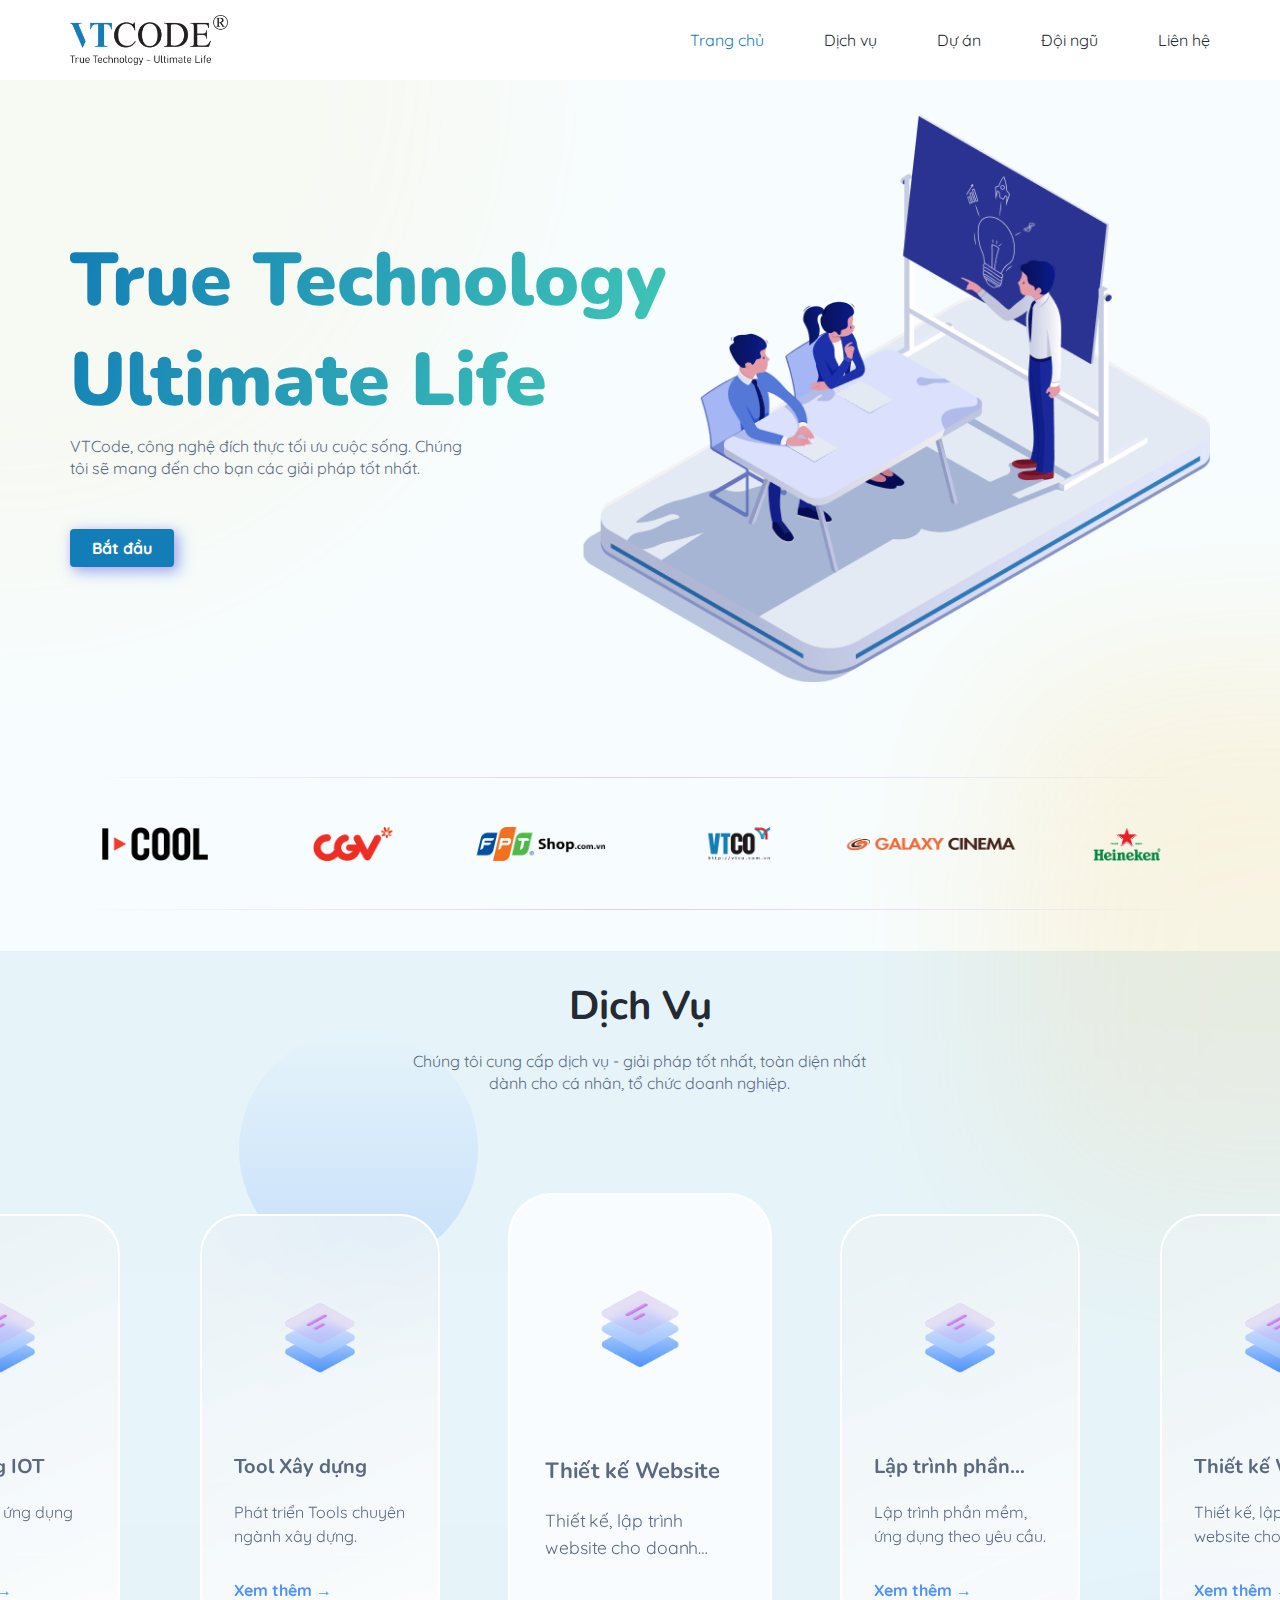
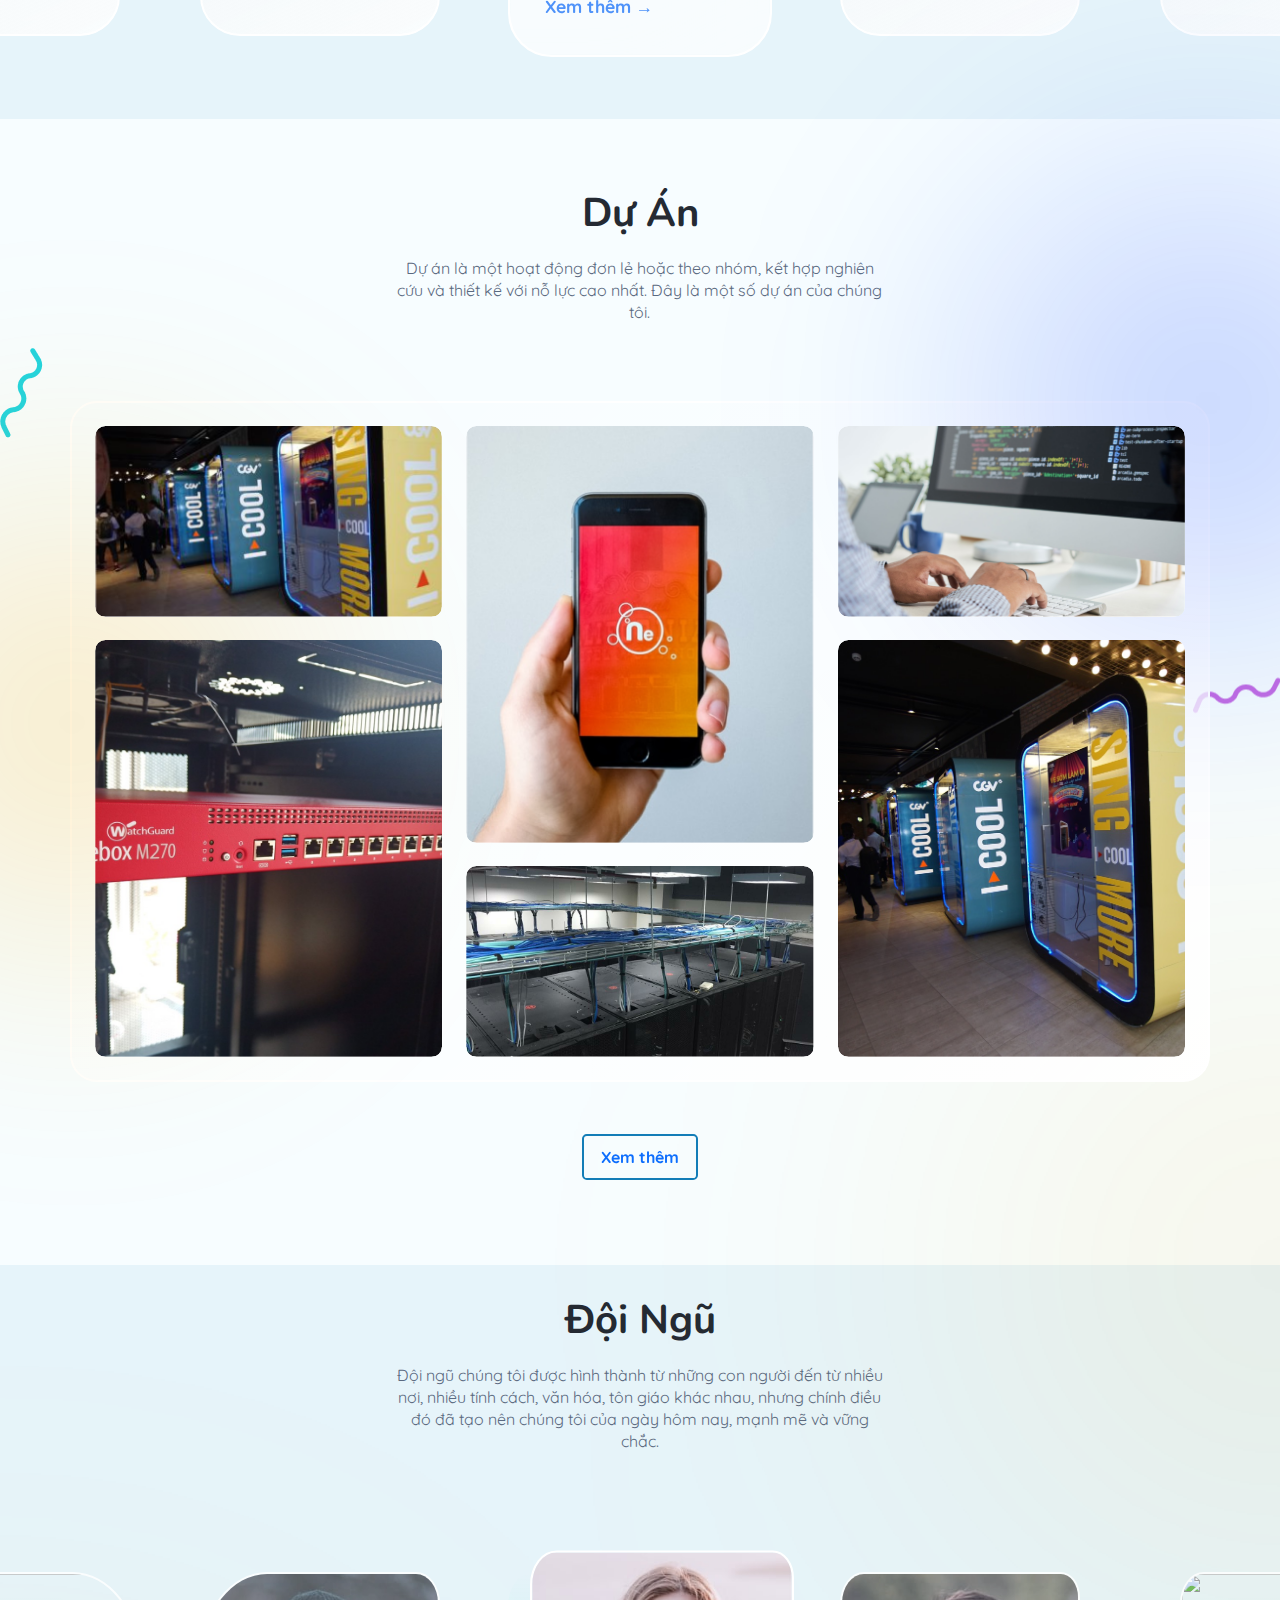
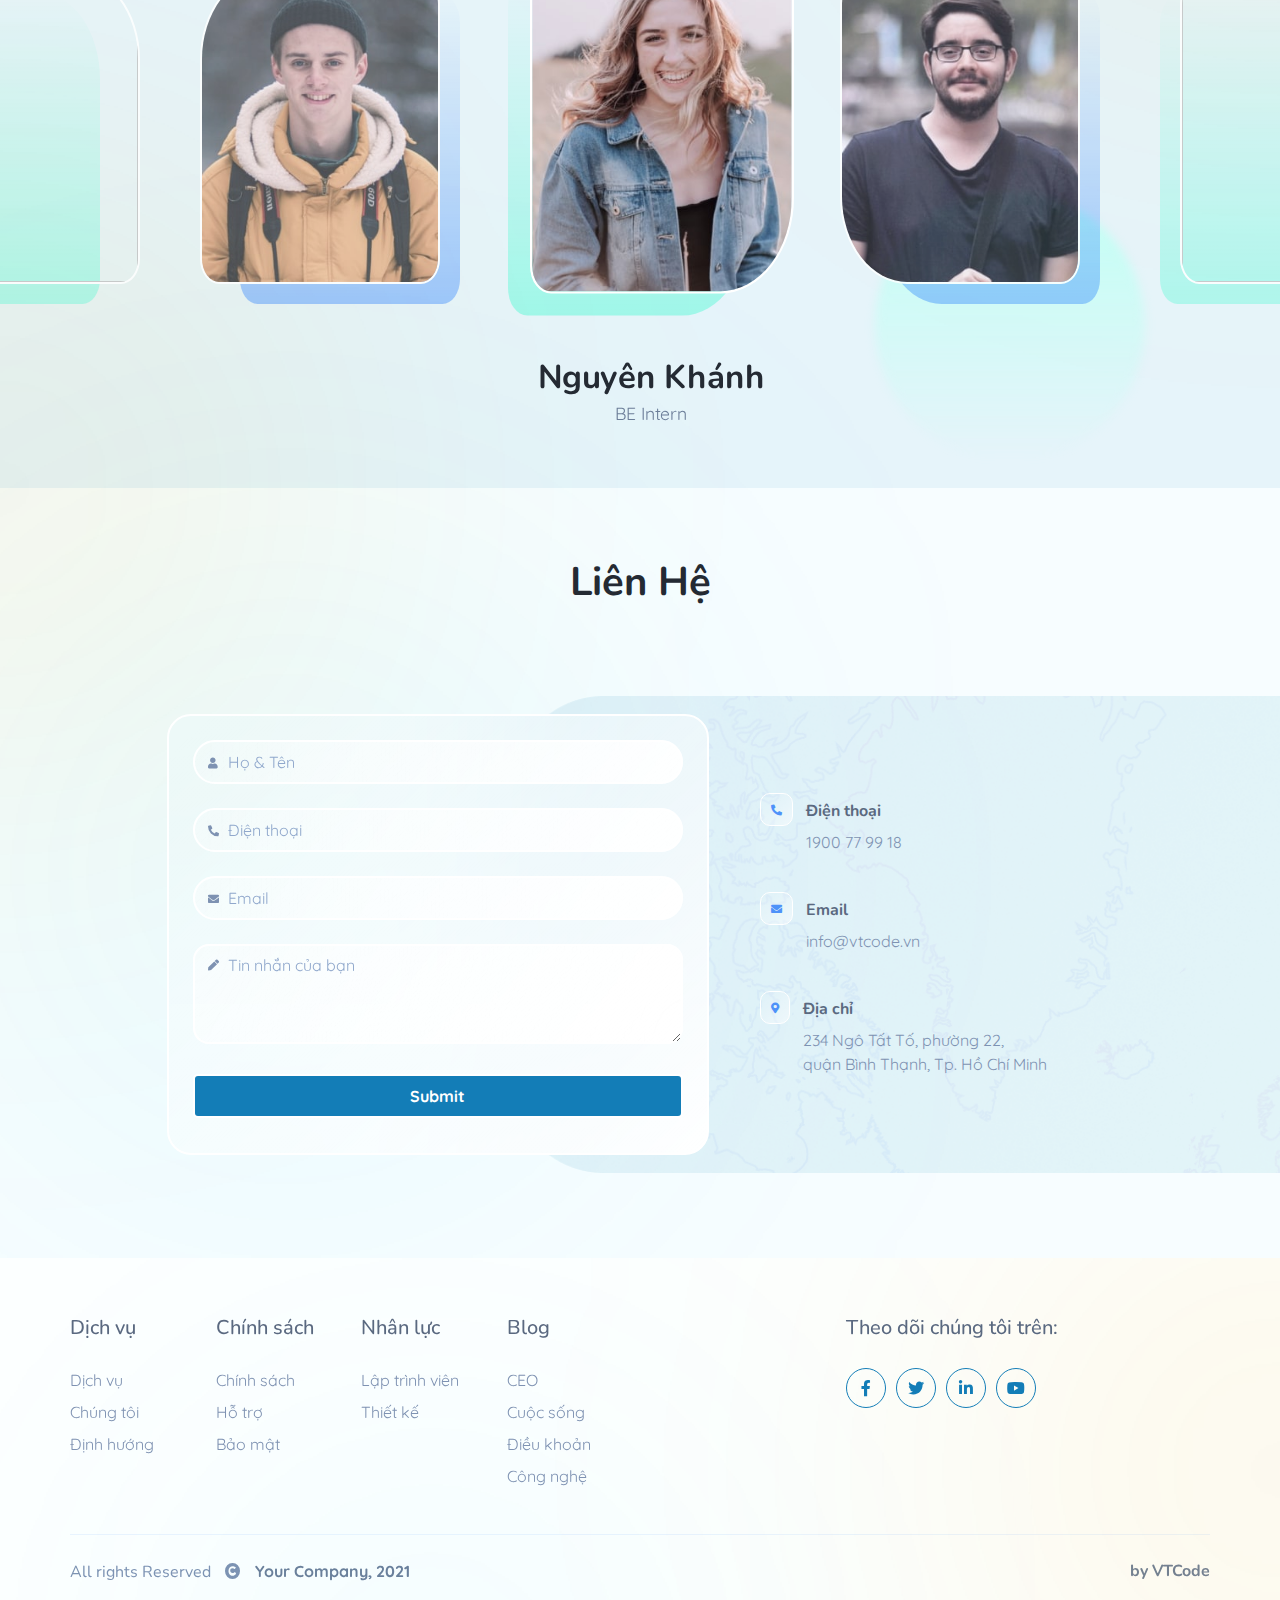
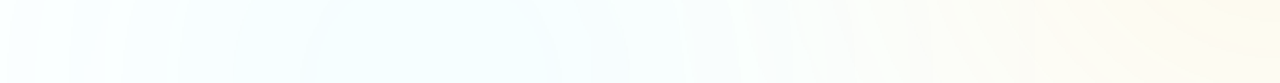
==== commit a32ad0c8: "hallo" ====
--- a/index.html
+++ b/index.html
@@ -640,7 +640,6 @@
               <div class="col-6 col-md-3">
                 <div class="footer__content">
                   <h3>Dịch vụ</h3>
-                  <a href="blog.html"><p>Giá thành</p></a>
                   <a href="blog.html"><p>Dịch vụ</p></a>
                   <a href="blog.html"><p>Chúng tôi</p></a>
                   <a href="blog.html"><p>Định hướng</p></a>
